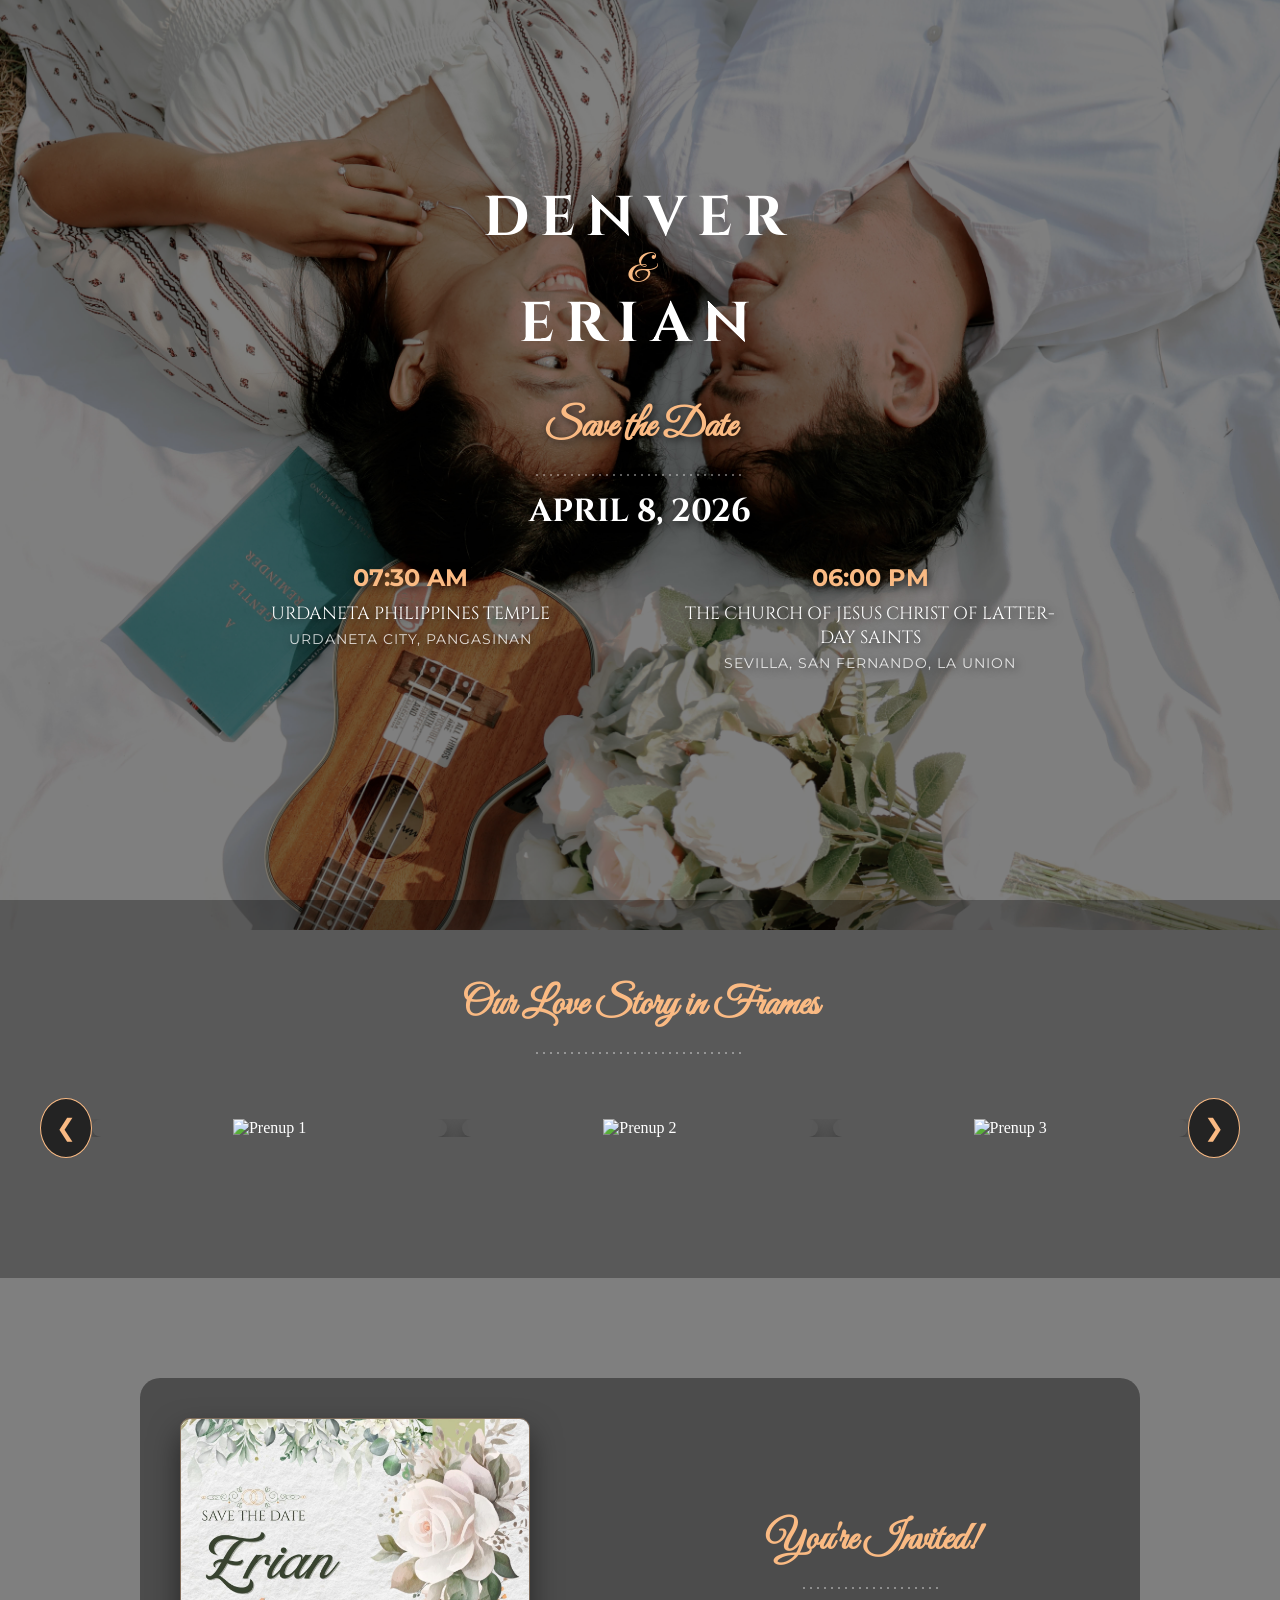
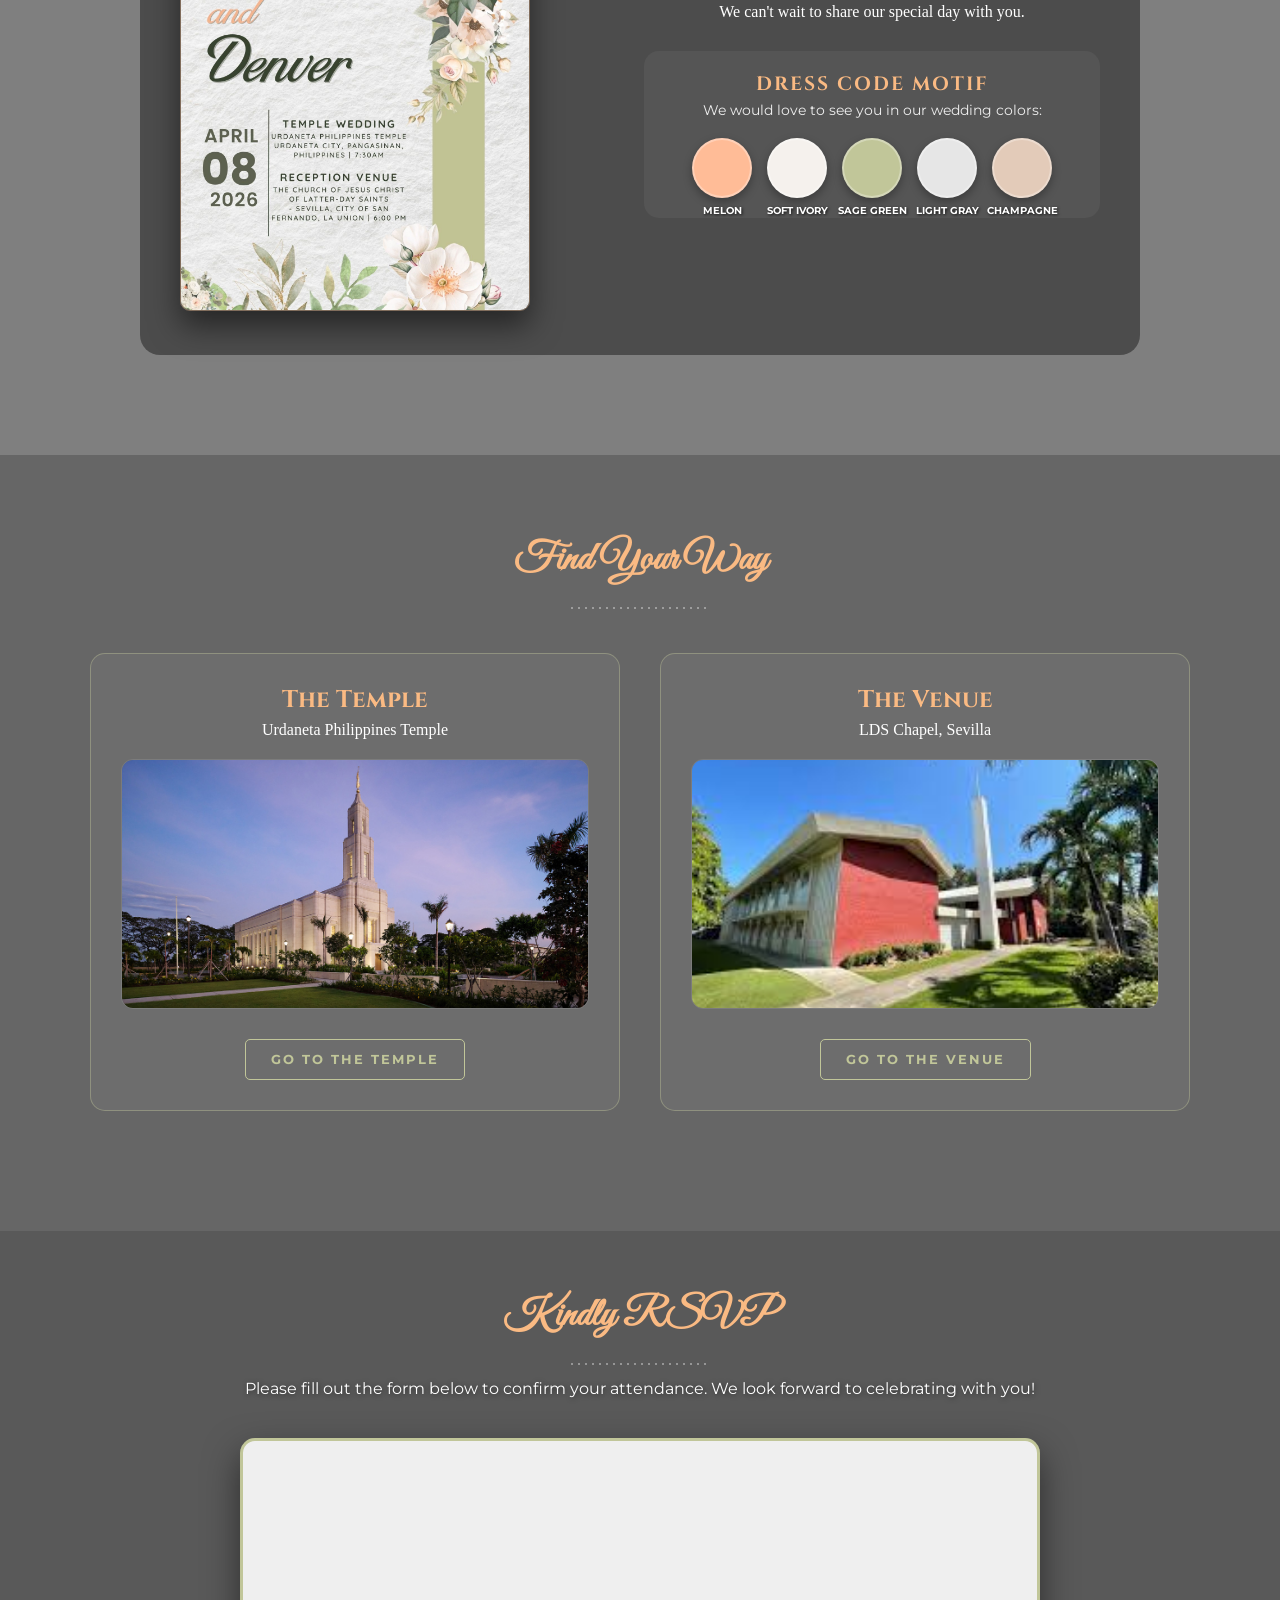
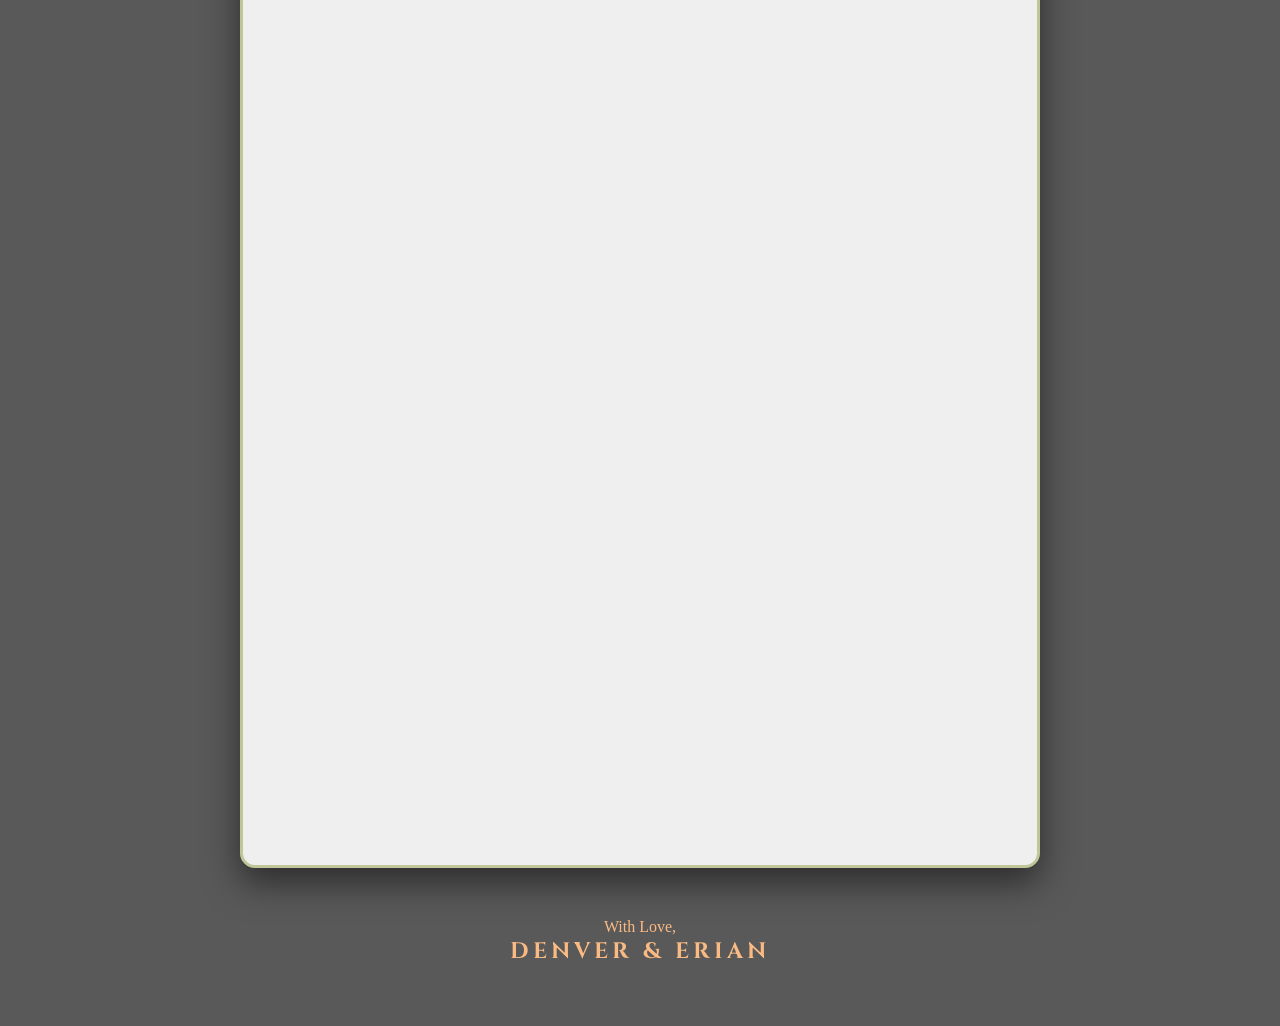
==== invitation.html @ 688a42c8 "first commit" ====
<!DOCTYPE html>
<html lang="en">
<head>
    <meta charset="UTF-8">
    <meta name="viewport" content="width=device-width, initial-scale=1.0">
    <title>Denver & Erian | Invitation</title>
    
    <link rel="stylesheet" href="style.css">
    
    <link href="https://fonts.googleapis.com/css2?family=Cinzel&family=Great+Vibes&family=Montserrat:wght@300;400&display=swap" rel="stylesheet">
</head>

<body class="invitation-body">

    <div class="main-container">
        <header class="names-header">
            <h1 class="names-small">DENVER</h1>
            <div class="ampersand">&</div>
            <h1 class="names-small">ERIAN</h1>
        </header>

        <div class="details-content">
            <h2 class="script-font">Save the Date</h2>
            <div class="divider">..............................</div>
            <h3 class="event-date">APRIL 8, 2026</h3>

            <div class="columns-wrapper">
                <div class="info-column">
                    <div class="time-label">07:30 AM</div>
                    <div class="loc-name">URDANETA PHILIPPINES TEMPLE</div>
                    <div class="loc-sub">URDANETA CITY, PANGASINAN</div>
                </div>

                <div class="info-column">
                    <div class="time-label">06:00 PM</div>
                    <div class="loc-name">THE CHURCH OF JESUS CHRIST OF LATTER-DAY SAINTS</div>
                    <div class="loc-sub">SEVILLA, SAN FERNANDO, LA UNION</div>
                </div>
            </div>
        </div>
    </div> 

    <div class="gallery-section">
        <h2 class="script-font">Our Love Story in Frames</h2>
        <div class="divider">..............................</div>
        
        <div class="gallery-container">
            <button class="nav-btn left" onclick="scrollGallery(-1)">&#10094;</button>
            
            <div class="photo-slider" id="photoSlider">
                <div class="photo-item"><img src="photo1.jpg" alt="Prenup 1"></div>
                <div class="photo-item"><img src="photo2.jpg" alt="Prenup 2"></div>
                <div class="photo-item"><img src="photo3.jpg" alt="Prenup 3"></div>
                <div class="photo-item"><img src="photo4.jpg" alt="Prenup 4"></div>
                <div class="photo-item"><img src="photo5.jpg" alt="Prenup 5"></div>
                <div class="photo-item"><img src="photo6.jpg" alt="Prenup 6"></div>
                <div class="photo-item"><img src="photo7.jpg" alt="Prenup 7"></div>
                <div class="photo-item"><img src="photo8.jpg" alt="Prenup 8"></div>
                <div class="photo-item"><img src="photo9.jpg" alt="Prenup 9"></div>
                <div class="photo-item"><img src="photo10.jpg" alt="Prenup 10"></div>
            </div>

            <button class="nav-btn right" onclick="scrollGallery(1)">&#10095;</button>
        </div>
    </div>

<div class="split-section invite-page">
    <div class="split-column image-side">
        <img src="page1 (1).jpg" alt="Digital Invitation" class="invite-img">
    </div>

    <div class="split-column info-side">
        <h2 class="script-font">You're Invited!</h2>
        <div class="divider">....................</div>
        <p class="invite-text">
            We can't wait to share our special day with you. 
        </p>
        <div class="motif-section">
    <h3 class="motif-title">Dress Code Motif</h3>
    <p class="motif-sub">We would love to see you in our wedding colors:</p>
    
    <div class="color-palette">
        <div class="color-circle" style="background-color: #FFBC97;"><span>Melon</span></div>
        <div class="color-circle" style="background-color: #F5F1ED;"><span>Soft Ivory</span></div>
        <div class="color-circle" style="background-color: #C1C699;"><span>Sage Green</span></div>
        <div class="color-circle" style="background-color: #E6E6E6;"><span>Light Gray</span></div>
        <div class="color-circle" style="background-color: #E3CBB9;"><span>Champagne</span></div>
    </div>
</div>
       
    </div>
</div>

<div class="maps-section">
    <h2 class="script-font">Find Your Way</h2>
    <div class="divider">....................</div>

    <div class="maps-container">
        <div class="location-box">
            <h3 class="location-title">The Temple</h3>
            <p class="location-desc">Urdaneta Philippines Temple</p>
            
            <div class="location-image-wrapper">
                <img src="temple.jpg" alt="Urdaneta Temple" class="location-img">
            </div>
            
            <a href="https://maps.google.com/?cid=14854979515957381335&g_mp=CiVnb29nbGUubWFwcy5wbGFjZXMudjEuUGxhY2VzLkdldFBsYWNl" target="_blank" class="direction-btn">Go to the Temple</a>
        </div>

        <div class="location-box">
            <h3 class="location-title">The Venue</h3>
            <p class="location-desc">LDS Chapel, Sevilla</p>
            
            <div class="location-image-wrapper">
                <img src="chapel.jpg" alt="Sevilla Venue" class="location-img">
            </div>
            
            <a href="https://maps.google.com/?cid=4336495159201515788&g_mp=CiVnb29nbGUubWFwcy5wbGFjZXMudjEuUGxhY2VzLkdldFBsYWNl" target="_blank" class="direction-btn">Go to the Venue</a>
        </div>
    </div>
</div>


<div class="rsvp-section" id="rsvp">
    <h2 class="script-font">Kindly RSVP</h2>
    <div class="divider">....................</div>
    
    <p class="rsvp-text">
        Please fill out the form below to confirm your attendance. We look forward to celebrating with you!
    </p>

    <div class="rsvp-form-container">
        <iframe 
            src="https://docs.google.com/forms/d/e/1FAIpQLSdbHw32A1cc6bsmOsdOayiq0xSkIrlqge90kXnMJVjYVWqmRA/viewform?embedded=true" 
            width="100%" 
            height="1000" 
            frameborder="0" 
            marginheight="0" 
            marginwidth="0">
            Loading…
        </iframe>
    </div>

    <div class="closing-names">
        <p>With Love,</p>
        <h3 class="names-small-footer">DENVER & ERIAN</h3>
    </div>
</div>

    <audio id="bgMusic" loop>
        <source src="Tahanan (c) El Manu [Official Audio].mp3" type="audio/mpeg">
    </audio>

    <script>
        // --- 1. CLEANED MUSIC CODE ---
        const audio = document.getElementById('bgMusic');
        
        if (audio) { 
            audio.volume = 0.25; 
        }

        // Play music on first click anywhere on the screen
        window.addEventListener('click', function() {
            if (audio && audio.paused) { 
                audio.play(); 
            }
        }, { once: true });

        // --- 2. INFINITE LOOP GALLERY SCRIPT ---
        function scrollGallery(direction) {
            const slider = document.getElementById('photoSlider');
            const scrollAmount = slider.clientWidth;
            const maxScroll = slider.scrollWidth - slider.clientWidth;

            // Loop logic: If at end, go to start. If at start, go to end.
            if (direction === 1 && slider.scrollLeft >= maxScroll - 5) {
                slider.scrollTo({ left: 0, behavior: 'smooth' });
            } else if (direction === -1 && slider.scrollLeft <= 5) {
                slider.scrollTo({ left: maxScroll, behavior: 'smooth' });
            } else {
                slider.scrollBy({
                    left: direction * scrollAmount,
                    behavior: 'smooth'
                });
            }
        }
    </script>

</body>
</html>
---- style.css ----
/* 1. Global Reset */
* {
    margin: 0;
    padding: 0;
    box-sizing: border-box;
}

body, html {
    height: 100%;
    margin: 0;
}

/* 2. Hero Section */
.hero {
    position: relative;
    height: 100vh;
    width: 100%;
    /* Note: Using .jpg extension even if hidden in Windows folder view */
    background: linear-gradient(rgba(61, 68, 87, 0.5), rgba(61, 68, 87, 0.5)), 
                url('Banner_Photo.jpg') no-repeat center center/cover;
    display: flex;
    flex-direction: column;
    justify-content: center;
    align-items: center;
    text-align: center;
    color: white;
}

/* 3. Typography (Motif Colors) */
.names {
    font-family: 'Cinzel', serif;
    font-size: clamp(2.5rem, 10vw, 5rem);
    letter-spacing: 0.2em;
    font-weight: 300;
    text-transform: uppercase;
}

.script-and {
    font-family: 'Great Vibes', cursive;
    color: #FABA83; /* Champagne Gold from your motif */
    font-size: clamp(2rem, 6vw, 3.5rem);
    margin: -10px 0;
}

/* 4. Responsive Button */
.open-btn {
    display: inline-flex;
    align-items: center;
    gap: 10px;
    margin-top: 40px;
    padding: 12px 30px;
    background-color: #AAB4BE; /* Dusty Blue from your motif */
    color: white;
    text-decoration: none;
    border: 1px solid #D5DBE5; /* Soft Grey border */
    border-radius: 50px;
    font-family: 'Montserrat', sans-serif;
    font-size: 0.85rem;
    letter-spacing: 1px;
    backdrop-filter: blur(5px);
    transition: all 0.4s ease;
}

.open-btn:hover {
    background-color: #3D4457; /* Deep Slate from your motif */
    transform: translateY(-3px);
    box-shadow: 0 10px 20px rgba(0,0,0,0.3);
}

/* 5. Mobile Responsiveness */
@media (max-width: 768px) {
    .names {
        letter-spacing: 0.1em;
    }
    .hero {
        background-position: center center;
    }
}


/* Center alignment for the main container */
.main-container {
    width: 100%;
    height: 100%;
    display: flex;
    flex-direction: column;
    justify-content: space-around; /* Distributes header, card, and nav evenly */
    align-items: center; /* Centers everything horizontally */
    text-align: center;
    padding: 20px 0;
}

/* Specific centering for Denver & Erian */
.names-header {
    display: flex;
    flex-direction: column;
    align-items: center;
    justify-content: center;
    width: 100%;
}

.names-small {
    font-family: 'Cinzel', serif;
    font-size: clamp(2rem, 8vw, 3rem);
    letter-spacing: 0.2em;
    color: white;
    margin: 0;
}

.ampersand {
    font-family: 'Great Vibes', cursive;
    font-size: 2rem;
    color: #FABA83; /* Champagne Gold from your motif */
    margin: -10px 0; /* Pulls names closer to the & */
}

/* Glass Card Centering */
.details-card {
    background: rgba(255, 255, 255, 0.15);
    backdrop-filter: blur(10px);
    -webkit-backdrop-filter: blur(10px);
    width: 85%;
    max-width: 450px;
    padding: 40px 20px;
    border-radius: 20px;
    border: 1px solid rgba(255, 255, 255, 0.2);
    display: flex;
    flex-direction: column;
    align-items: center;
}


/* 1. Base Setup - FIXED TO ALLOW SCROLLING */
.invitation-body {
    margin: 0;
    padding: 0;
    min-height: 100vh; /* Changed from height to min-height */
    background: linear-gradient(rgba(0, 0, 0, 0.5), rgba(0, 0, 0, 0.5)), 
                url('banner_invitation.jpg') no-repeat center center/cover fixed;
    display: flex;
    flex-direction: column; /* Stack sections vertically */
    align-items: center;
    color: white;
    overflow-y: auto; /* Enable vertical scrolling */
    overflow-x: hidden;
}

/* 2. Main Container - Adjusted for visibility */
.main-container {
    width: 100%;
    min-height: 100vh; /* Ensures first view is full screen */
    display: flex;
    flex-direction: column;
    justify-content: center; /* Centers the content vertically */
    align-items: center;
    text-align: center;
    padding: 60px 20px; /* Added padding so header isn't cut off */
    flex-shrink: 0;
}

/* 3. Header Typography */
.names-header {
    margin-bottom: 40px;
}

.names-small {
    font-family: 'Cinzel', serif;
    font-size: clamp(2rem, 8vw, 3.5rem);
    letter-spacing: 0.2em;
    margin: 0;
}

.ampersand {
    font-family: 'Great Vibes', cursive;
    color: #FABA83; /* Champagne Gold Motif */
    font-size: 2.5rem;
    margin: -10px 0;
}

/* 4. Details Content */
.details-content {
    width: 100%;
    max-width: 900px;
    margin-bottom: 50px;
    text-shadow: 2px 2px 8px rgba(0, 0, 0, 0.7); 
}

.script-font {
    font-family: 'Great Vibes', cursive;
    font-size: 2.5rem;
    margin: 0;
    color: #FABA83;
}

.divider {
    letter-spacing: 3px;
    color: rgba(255, 255, 255, 0.5);
    margin: 10px 0;
}

.event-date {
    font-family: 'Cinzel', serif;
    font-size: 2rem;
    margin-bottom: 30px;
}

/* 5. Two-Column Layout for Locations */
.columns-wrapper {
    display: flex;
    justify-content: center;
    gap: 60px;
    width: 100%;
}

.info-column {
    flex: 1;
    max-width: 400px;
}

.time-label {
    font-family: 'Montserrat', sans-serif;
    color: #FABA83;
    font-size: 1.5rem;
    font-weight: bold;
    margin-bottom: 10px;
}

.loc-name {
    font-family: 'Cinzel', serif;
    font-size: 1.1rem;
    margin-bottom: 5px;
}

.loc-sub {
    font-family: 'Montserrat', sans-serif;
    font-size: 0.85rem;
    opacity: 0.8;
    letter-spacing: 1px;
}

/* 6. Gallery Section - "Our Love Story in Frames" */
.gallery-section {
    width: 100%;
    padding: 80px 20px;
    text-align: center;
    background: rgba(0, 0, 0, 0.3); /* Slight darkening for the gallery area */
}

.gallery-container {
    position: relative;
    display: flex;
    align-items: center;
    max-width: 1200px;
    margin: 40px auto;
}

.photo-slider {
    display: flex;
    overflow-x: auto;
    scroll-snap-type: x mandatory;
    scroll-behavior: smooth;
    gap: 15px;
    width: 100%;
    scrollbar-width: none;
}

.photo-slider::-webkit-scrollbar {
    display: none;
}

.photo-item {
    flex: 0 0 calc(33.33% - 10px); 
    scroll-snap-align: start;
    border-radius: 12px;
    overflow: hidden;
    box-shadow: 0 10px 20px rgba(0,0,0,0.5);
}

.photo-item img {
    width: 100%;
    height: 400px;
    object-fit: cover;
    transition: transform 0.5s ease;
}

.photo-item:hover img {
    transform: scale(1.05);
}

/* 7. Navigation Buttons */
.nav-btn {
    background: rgba(0, 0, 0, 0.6);
    color: #FABA83;
    border: 1px solid #FABA83;
    font-size: 1.5rem;
    padding: 15px;
    cursor: pointer;
    border-radius: 50%;
    z-index: 10;
    transition: 0.3s;
}

.nav-btn:hover {
    background: #FABA83;
    color: black;
}

/* 8. Responsiveness */
@media (max-width: 1024px) {
    .photo-item {
        flex: 0 0 calc(50% - 10px);
    }
}

@media (max-width: 768px) {
    .columns-wrapper {
        flex-direction: column;
        gap: 40px;
    }
    
    .photo-item {
        flex: 0 0 100%;
    }

    .main-container {
        padding-top: 80px;
    }
}

/* Split Section with extra space from the gallery */
.split-section.invite-page {
    display: flex;
    flex-direction: row;
    width: 90%; /* Makes the section slightly narrower than the screen */
    max-width: 1000px; /* Limits the size on large PC screens */
    margin: 100px auto; /* 100px creates the space between this and the gallery */
    align-items: center;
    justify-content: center;
    padding: 40px;
    gap: 50px;
    background: rgba(0, 0, 0, 0.4); /* Contrast background */
    border-radius: 20px;
    box-sizing: border-box;
}

/* Making the image side smaller */
.image-side {
    flex: 0 0 45%; /* Limits the image width to 45% of the container */
}

.invite-img {
    width: 100%;
    max-width: 350px; /* Limits how large the invitation card can get */
    height: auto;
    border-radius: 10px;
    box-shadow: 0 15px 30px rgba(0,0,0,0.5);
    border: 1px solid rgba(250, 186, 131, 0.3); /* Motif Gold border */
}

/* Text Side adjustments */
.info-side {
    flex: 1;
    text-align: center;
}

/* Mobile Responsiveness */
@media (max-width: 900px) {
    .split-section.invite-page {
        flex-direction: column;
        width: 95%;
        margin: 60px auto; /* Slightly smaller gap on mobile */
        padding: 30px 20px;
    }

    .image-side {
        width: 100%;
        display: flex;
        justify-content: center;
    }

    .invite-img {
        max-width: 280px; /* Even smaller for phones */
    }
}

/* Motif Section Styling */
.motif-section {
    margin-top: 30px;
    padding: 20px;
    background: rgba(255, 255, 255, 0.05);
    border-radius: 15px;
}

.motif-title {
    font-family: 'Cinzel', serif;
    font-size: 1.2rem;
    color: #FABA83; /* Motif Gold */
    margin-bottom: 5px;
    text-transform: uppercase;
    letter-spacing: 2px;
}

.motif-sub {
    font-family: 'Montserrat', sans-serif;
    font-size: 0.85rem;
    opacity: 0.9;
    margin-bottom: 20px;
}

/* Color Circles Container */
.color-palette {
    display: flex;
    justify-content: center;
    flex-wrap: wrap;
    gap: 15px;
}

.color-circle {
    width: 60px;
    height: 60px;
    border-radius: 50%;
    border: 2px solid rgba(255, 255, 255, 0.3);
    display: flex;
    flex-direction: column;
    align-items: center;
    justify-content: flex-end;
    position: relative;
    box-shadow: 0 4px 10px rgba(0,0,0,0.3);
}

.color-circle span {
    font-family: 'Montserrat', sans-serif;
    font-size: 0.6rem;
    font-weight: bold;
    color: white;
    text-shadow: 1px 1px 3px rgba(0,0,0,0.8);
    position: absolute;
    bottom: -20px;
    text-transform: uppercase;
    width: 80px;
    text-align: center;
}

/* Mobile Adjustment */
@media (max-width: 600px) {
    .color-palette {
        gap: 25px 10px; /* More vertical gap for labels */
    }
    .color-circle {
        width: 50px;
        height: 50px;
    }
}

/* Container for the Maps Section */
.maps-section {
    width: 100%;
    padding: 80px 20px;
    text-align: center;
    background: rgba(0, 0, 0, 0.2);
    box-sizing: border-box;
}

/* Two-column layout for PC */
.maps-container {
    display: flex;
    flex-direction: row;
    justify-content: center;
    gap: 40px;
    max-width: 1100px;
    margin: 40px auto;
}

.location-box {
    flex: 1;
    background: rgba(255, 255, 255, 0.05);
    padding: 30px;
    border-radius: 15px;
    border: 1px solid rgba(193, 198, 153, 0.4); /* Sage Green border */
    display: flex;
    flex-direction: column;
    align-items: center;
}

.location-title {
    font-family: 'Cinzel', serif;
    color: #FABA83; /* Champagne Gold */
    margin-bottom: 5px;
    font-size: 1.5rem;
}

.location-image-wrapper {
    width: 100%;
    height: 250px;
    border-radius: 12px;
    overflow: hidden;
    margin: 20px 0;
    border: 1px solid rgba(255, 255, 255, 0.1);
}

.location-img {
    width: 100%;
    height: 100%;
    object-fit: cover;
}

/* Button with Sage Green theme */
.direction-btn {
    margin-top: 10px;
    padding: 12px 25px;
    background-color: transparent;
    color: #C1C699; /* Sage Green */
    border: 1px solid #C1C699;
    text-decoration: none;
    font-family: 'Montserrat', sans-serif;
    font-size: 0.8rem;
    font-weight: bold;
    text-transform: uppercase;
    letter-spacing: 2px;
    border-radius: 5px;
    transition: all 0.3s ease;
}

.direction-btn:hover {
    background-color: #C1C699;
    color: #1a1a1a;
    box-shadow: 0 5px 15px rgba(193, 198, 153, 0.3);
}

/* Mobile responsive stacking */
@media (max-width: 850px) {
    .maps-container {
        flex-direction: column;
        gap: 30px;
    }
    .location-box {
        width: 100%;
    }
}

/* RSVP Section Container */
.rsvp-section {
    width: 100%;
    padding: 60px 20px;
    text-align: center;
    background: rgba(0, 0, 0, 0.3); /* Subtle dark overlay for the background image */
    box-sizing: border-box;
}

/* The Form Wrapper */
.rsvp-form-container {
    max-width: 800px;
    margin: 40px auto;
    background: rgba(255, 255, 255, 0.9); /* Light background so form text is readable */
    padding: 10px;
    border-radius: 15px;
    border: 3px solid #C1C699; /* Sage Green border from motif */
    box-shadow: 0 15px 35px rgba(0, 0, 0, 0.5);
    overflow: hidden;
}

.rsvp-text {
    font-family: 'Montserrat', sans-serif;
    color: white;
    margin-bottom: 20px;
    text-shadow: 1px 1px 5px rgba(0,0,0,0.5);
}

.closing-names {
    margin-top: 50px;
    color: #FABA83; /* Champagne Gold */
}

.names-small-footer {
    font-family: 'Cinzel', serif;
    letter-spacing: 4px;
    font-size: 1.4rem;
}

/* Mobile Responsiveness */
@media (max-width: 600px) {
    .rsvp-form-container {
        width: 100%;
        padding: 5px;
    }
    
    .rsvp-section {
        padding: 40px 10px;
    }
}
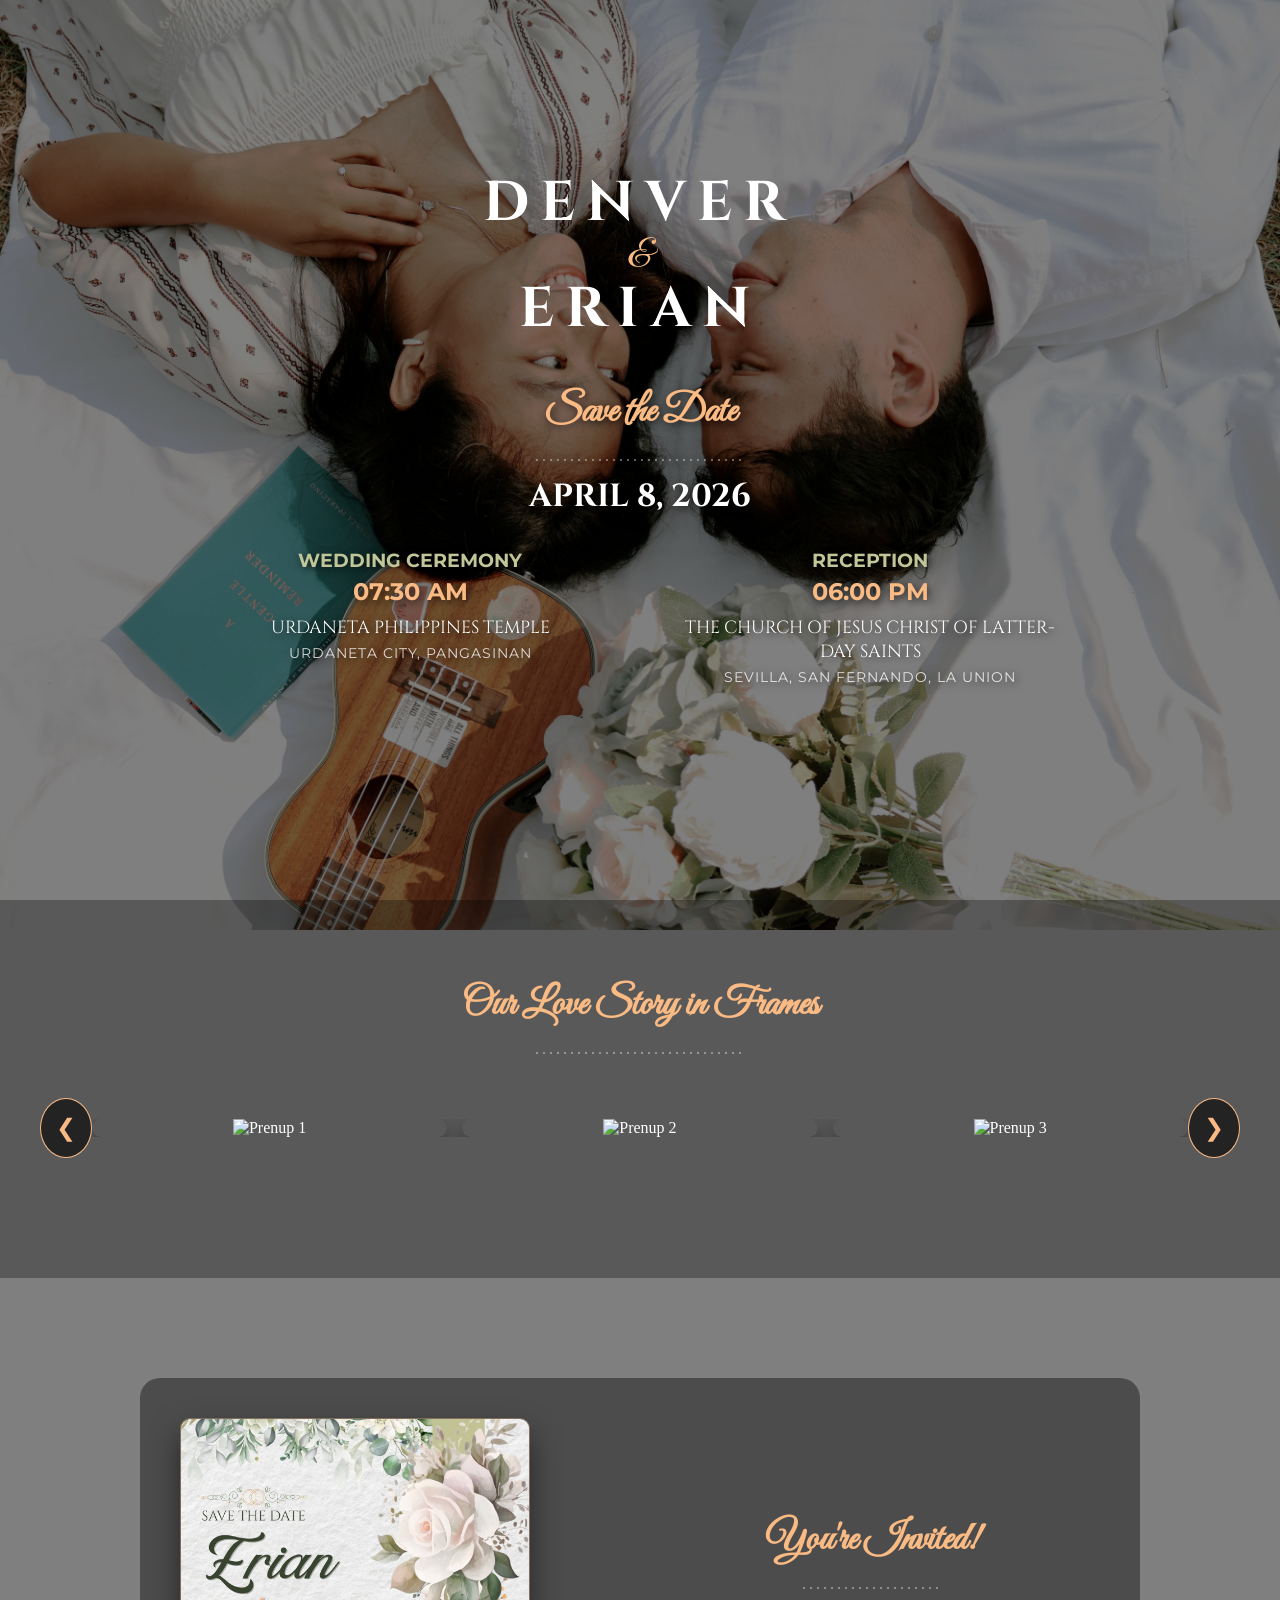
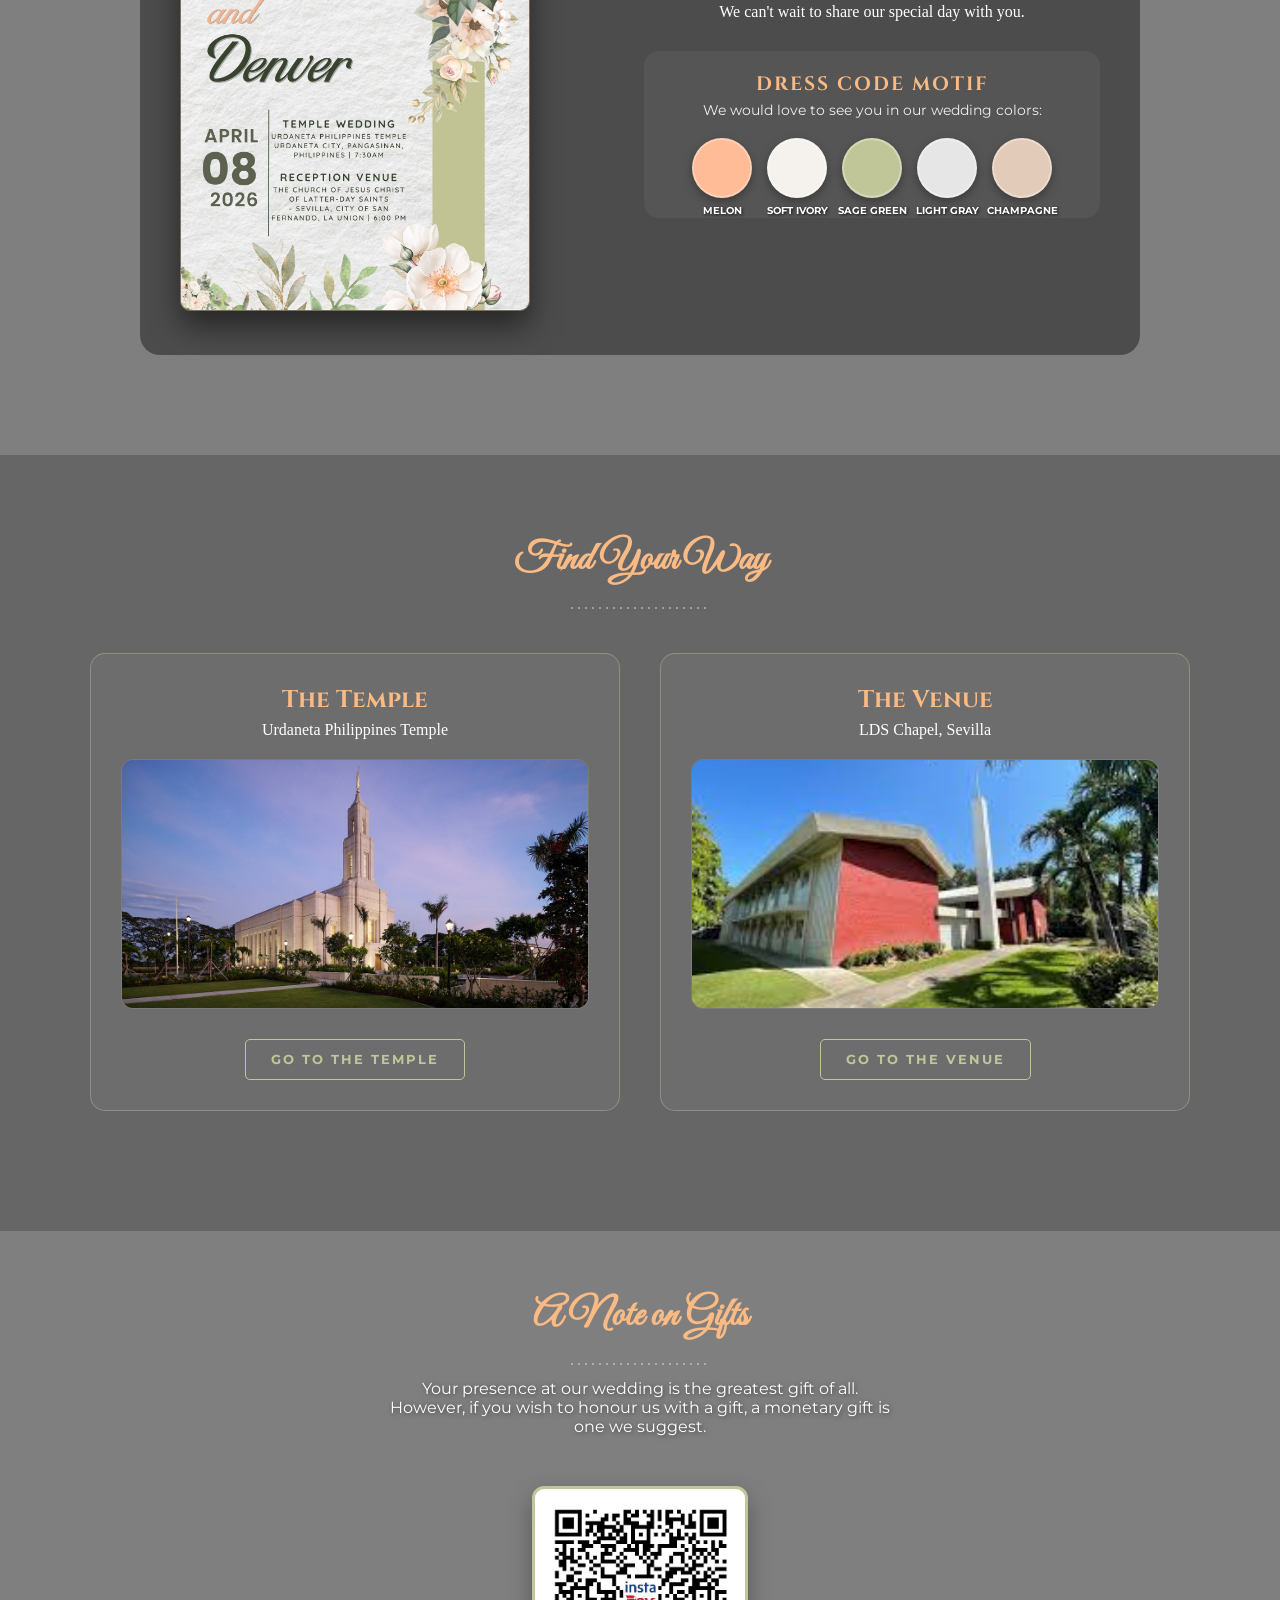
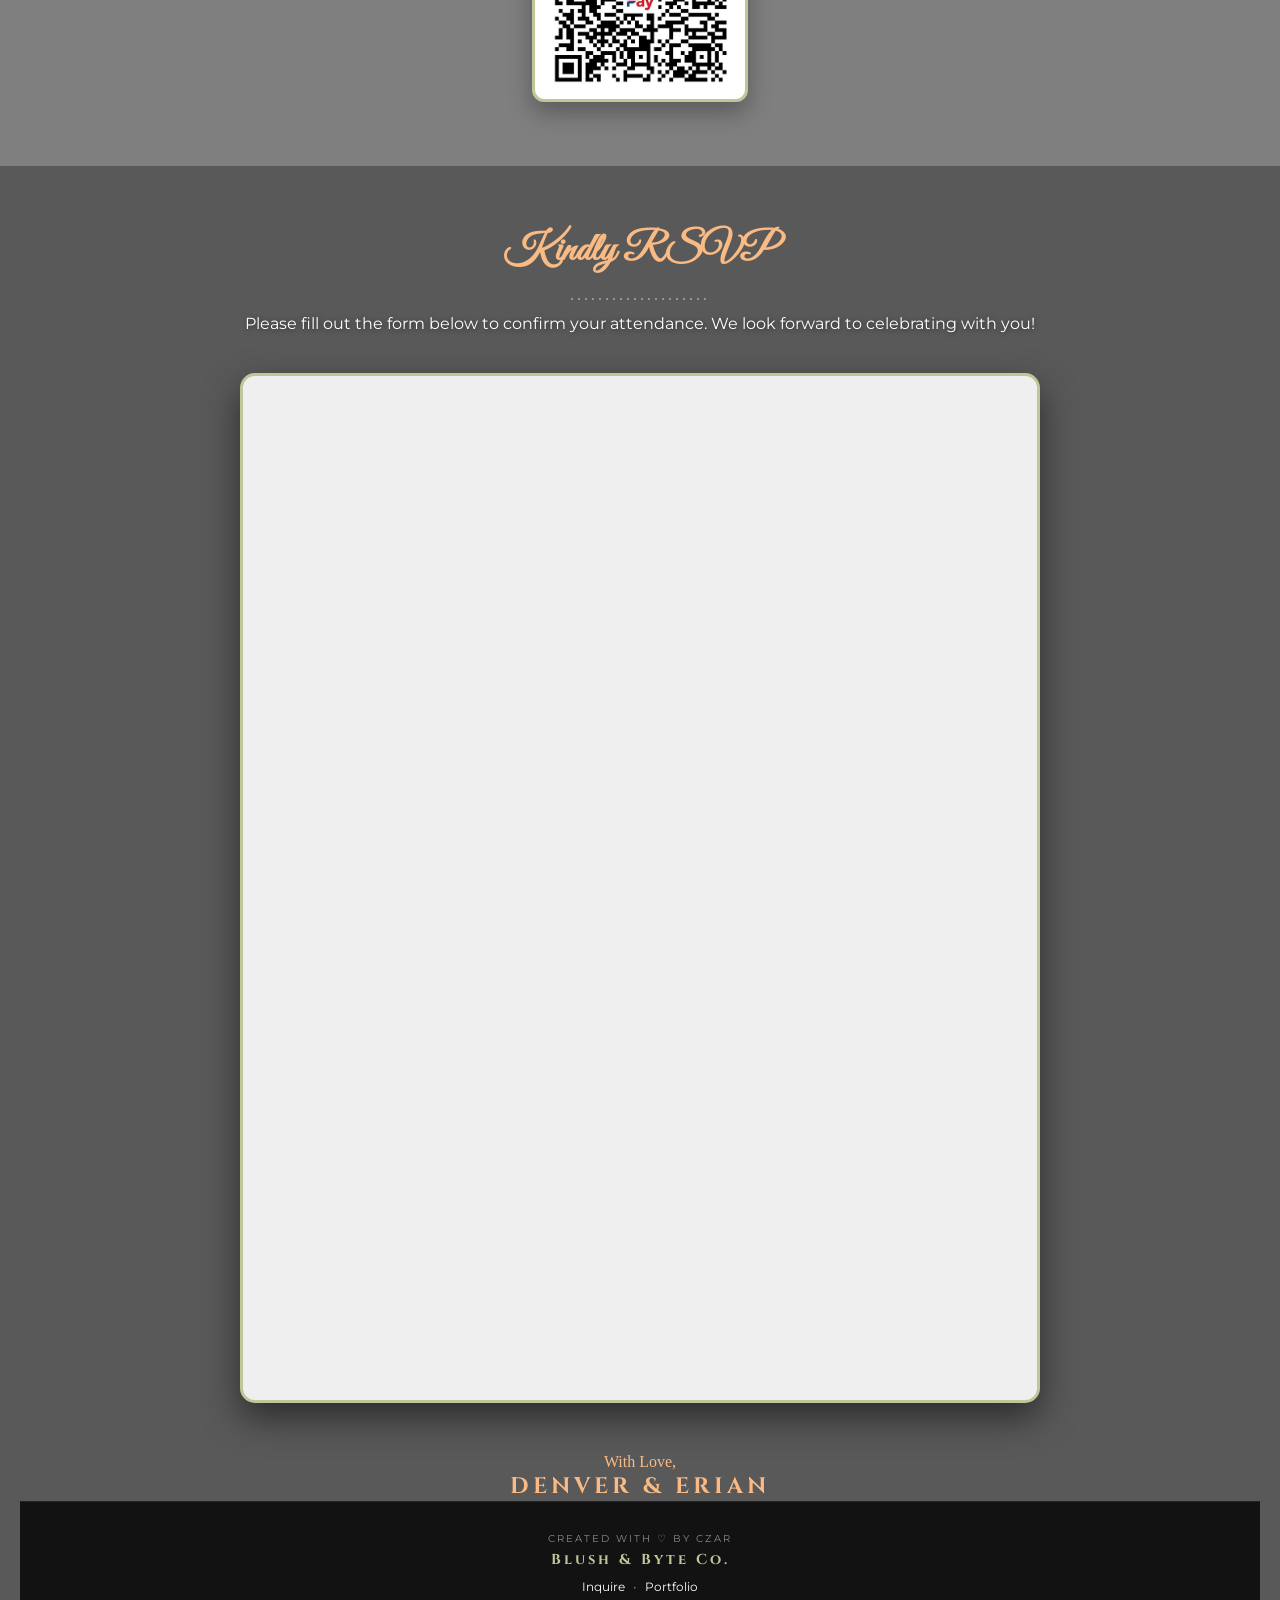
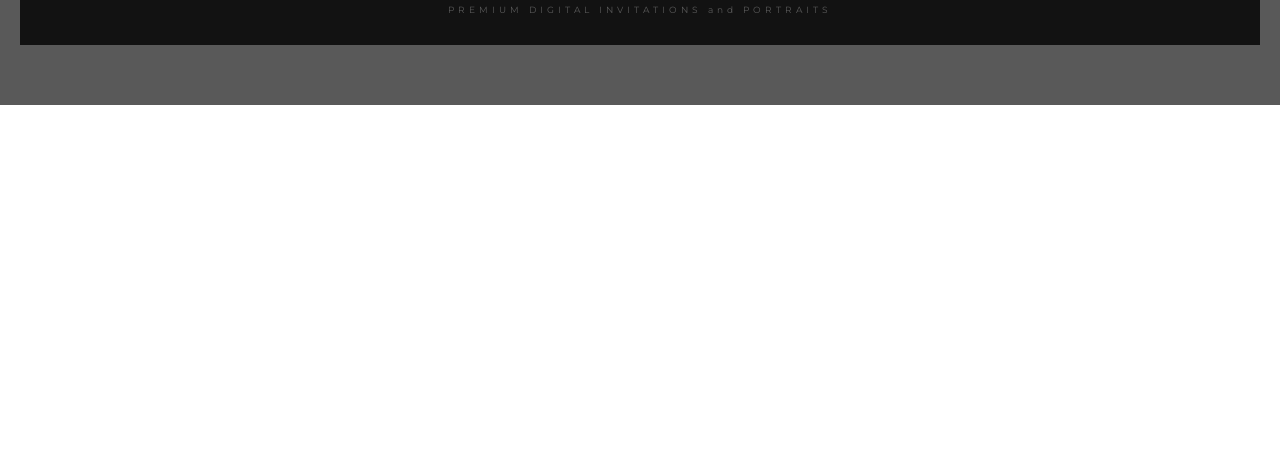
==== commit db921ce7: "Added QR and Adjusted banner photo" ====
--- a/invitation.html
+++ b/invitation.html
@@ -26,12 +26,14 @@
 
             <div class="columns-wrapper">
                 <div class="info-column">
+                    <div class="activity">Wedding Ceremony</div>
                     <div class="time-label">07:30 AM</div>
                     <div class="loc-name">URDANETA PHILIPPINES TEMPLE</div>
                     <div class="loc-sub">URDANETA CITY, PANGASINAN</div>
                 </div>
 
                 <div class="info-column">
+                    <div class="activity">Reception</div>
                     <div class="time-label">06:00 PM</div>
                     <div class="loc-name">THE CHURCH OF JESUS CHRIST OF LATTER-DAY SAINTS</div>
                     <div class="loc-sub">SEVILLA, SAN FERNANDO, LA UNION</div>
@@ -48,16 +50,16 @@
             <button class="nav-btn left" onclick="scrollGallery(-1)">&#10094;</button>
             
             <div class="photo-slider" id="photoSlider">
-                <div class="photo-item"><img src="photo1.jpg" alt="Prenup 1"></div>
-                <div class="photo-item"><img src="photo2.jpg" alt="Prenup 2"></div>
-                <div class="photo-item"><img src="photo3.jpg" alt="Prenup 3"></div>
-                <div class="photo-item"><img src="photo4.jpg" alt="Prenup 4"></div>
-                <div class="photo-item"><img src="photo5.jpg" alt="Prenup 5"></div>
-                <div class="photo-item"><img src="photo6.jpg" alt="Prenup 6"></div>
-                <div class="photo-item"><img src="photo7.jpg" alt="Prenup 7"></div>
-                <div class="photo-item"><img src="photo8.jpg" alt="Prenup 8"></div>
-                <div class="photo-item"><img src="photo9.jpg" alt="Prenup 9"></div>
-                <div class="photo-item"><img src="photo10.jpg" alt="Prenup 10"></div>
+                <div class="photo-item"><img src="photo1.jpg" alt="Prenup 1" loading="lazy"></div>
+                <div class="photo-item"><img src="photo2.jpg" alt="Prenup 2" loading="lazy"></div>
+                <div class="photo-item"><img src="photo3.jpg" alt="Prenup 3" loading="lazy"></div>
+                <div class="photo-item"><img src="photo4.jpg" alt="Prenup 4" loading="lazy"></div>
+                <div class="photo-item"><img src="photo5.jpg" alt="Prenup 5" loading="lazy"></div>
+                <div class="photo-item"><img src="photo6.jpg" alt="Prenup 6" loading="lazy"></div>
+                <div class="photo-item"><img src="photo7.jpg" alt="Prenup 7" loading="lazy"></div>
+                <div class="photo-item"><img src="photo8.jpg" alt="Prenup 8" loading="lazy"></div>
+                <div class="photo-item"><img src="photo9.jpg" alt="Prenup 9" loading="lazy"></div>
+                <div class="photo-item"><img src="photo10.jpg" alt="Prenup 10" loading="lazy"></div>
             </div>
 
             <button class="nav-btn right" onclick="scrollGallery(1)">&#10095;</button>
@@ -116,6 +118,21 @@
             </div>
             
             <a href="https://maps.google.com/?cid=4336495159201515788&g_mp=CiVnb29nbGUubWFwcy5wbGFjZXMudjEuUGxhY2VzLkdldFBsYWNl" target="_blank" class="direction-btn">Go to the Venue</a>
+        </div>
+    </div>
+</div>
+
+<div class="gifts-section">
+    <div class="gifts-container">
+        <h2 class="script-font">A Note on Gifts</h2>
+        <div class="divider">....................</div>
+        <p class="gifts-text">
+            Your presence at our wedding is the greatest gift of all. However, if you wish to honour us with a gift, a monetary gift is one we suggest.
+
+        </p>
+        
+        <div class="qr-wrapper">
+            <img src="qr_gift.jpg" alt="Gift QR Code" class="qr-image" loading="lazy">
         </div>
     </div>
 </div>
@@ -145,6 +162,21 @@
         <p>With Love,</p>
         <h3 class="names-small-footer">DENVER & ERIAN</h3>
     </div>
+
+
+<div class="creator-footer">
+    <div class="creator-container">
+        <p class="made-with">Created with ♡ by Czar</p>
+        <h4 class="creator-name">Blush & Byte Co.</h4>
+        <div class="creator-links">
+            <a href="mailto:avila.czarina10@gmail.com">Inquire</a> • 
+            <a href="https://yourportfolio.com" target="_blank">Portfolio</a>
+        </div>
+        <p class="service-label">PREMIUM DIGITAL INVITATIONS and PORTRAITS</p>
+    </div>
+</div>
+
+
 </div>
 
     <audio id="bgMusic" loop>
--- a/style.css
+++ b/style.css
@@ -190,6 +190,15 @@
     font-size: 2.5rem;
     margin: 0;
     color: #FABA83;
+}
+
+.activity {
+    font-family: 'Montserrat', sans-serif;
+    color: #C1C699; /* Sage Green from your motif */
+    font-size: 1.2rem;
+    font-weight: bold;
+    text-transform: uppercase;
+    margin-bottom: 5px;
 }
 
 .divider {
@@ -587,4 +596,108 @@
     .rsvp-section {
         padding: 40px 10px;
     }
+}
+
+/* Center the entire section */
+.gifts-section {
+    
+    width: 100%;
+    padding: 60px 20px;
+    display: flex;
+    justify-content: center; /* Centers horizontally */
+    align-items: center; /* Centers vertically if needed */
+    text-align: center;
+}
+
+.gifts-container {
+    width: 100%;
+    max-width: 500px; /* Limits width to keep text readable */
+    margin: 0 auto;
+}
+
+/* Tightening the QR Border Area */
+.qr-wrapper {
+    background: white;
+    padding: 15px; /* Reduced from 30px for a sleeker look */
+    border-radius: 12px;
+    display: inline-block;
+    border: 3px solid #C1C699; /* Sage Green motif */
+    box-shadow: 0 10px 25px rgba(0,0,0,0.3);
+    
+    /* Hardware acceleration for mobile */
+    will-change: transform;
+    transform: translateZ(0);
+}
+
+.qr-image {
+    width: 180px; /* Slightly smaller for better proportions */
+    height: 180px;
+    display: block;
+    margin: 0 auto;
+    object-fit: contain;
+}
+
+.bank-name, .account-details {
+    color: #3D4457; /* Dark text for contrast on white background */
+    margin: 8px 0;
+}
+
+
+.gifts-text {
+    font-family: 'Montserrat', sans-serif;
+    color: white;
+    margin-bottom: 20px;
+    text-shadow: 1px 1px 5px rgba(0,0,0,0.5);
+    margin-bottom: 50px;
+}
+
+/* --- Creator Footer Styling --- */
+.creator-footer {
+    background-color: #121212; /* Slightly darker than main footer for depth */
+    padding: 30px 20px;
+    text-align: center;
+    border-top: 1px solid rgba(193, 198, 153, 0.1); /* Subtle Sage Green line */
+}
+
+.made-with {
+    font-family: 'Montserrat', sans-serif;
+    font-size: 0.65rem;
+    color: rgba(255, 255, 255, 0.5);
+    letter-spacing: 2px;
+    text-transform: uppercase;
+    margin-bottom: 5px;
+}
+
+.creator-name {
+    font-family: 'Cinzel', serif;
+    color: #C1C699; /* Sage Green Branding */
+    font-size: 0.9rem;
+    letter-spacing: 3px;
+    margin-bottom: 10px;
+}
+
+.creator-links {
+    font-family: 'Montserrat', sans-serif;
+    font-size: 0.75rem;
+    color: rgba(255, 255, 255, 0.4);
+    margin-bottom: 10px;
+}
+
+.creator-links a {
+    color: white;
+    text-decoration: none;
+    transition: 0.3s;
+    padding: 0 5px;
+}
+
+.creator-links a:hover {
+    color: #FABA83; /* Champagne Gold hover */
+}
+
+.service-label {
+    font-family: 'Montserrat', sans-serif;
+    font-size: 0.55rem;
+    color: rgba(255, 255, 255, 0.3);
+    letter-spacing: 4px;
+    margin-top: 10px;
 }
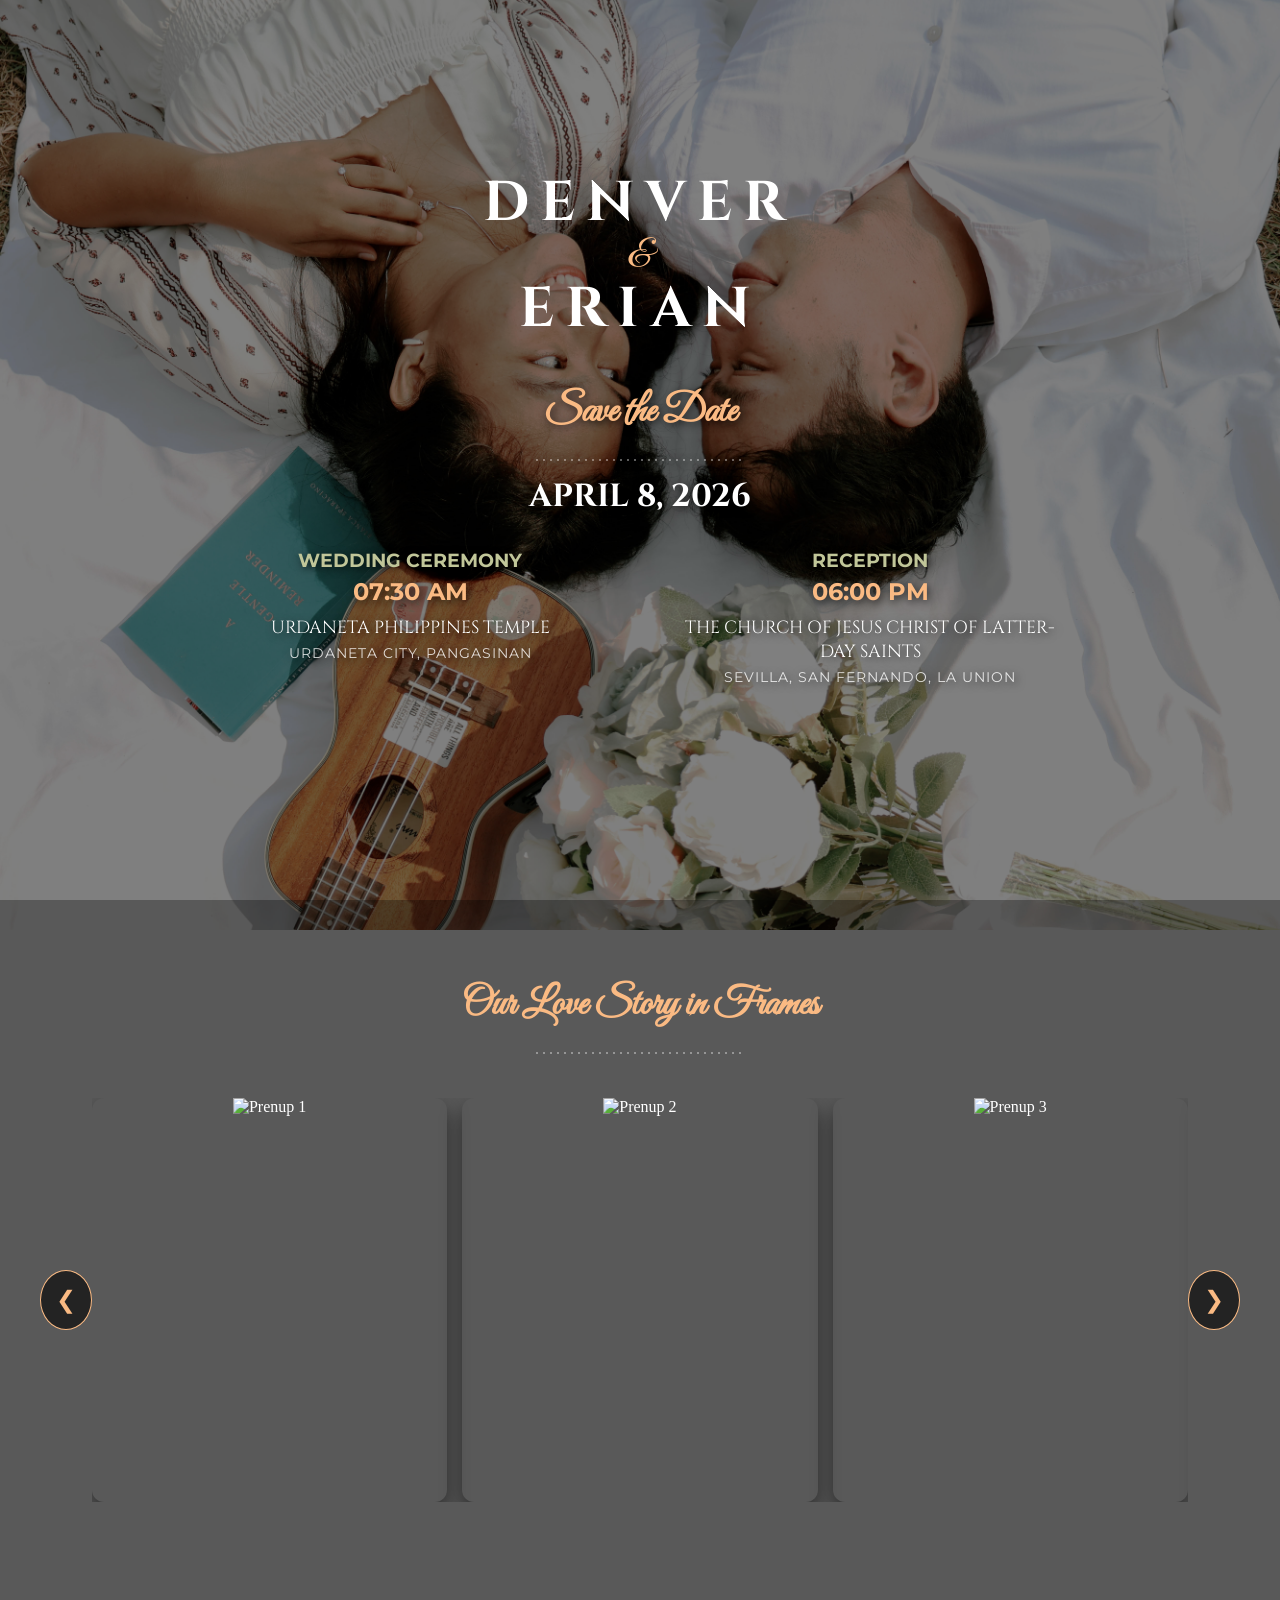
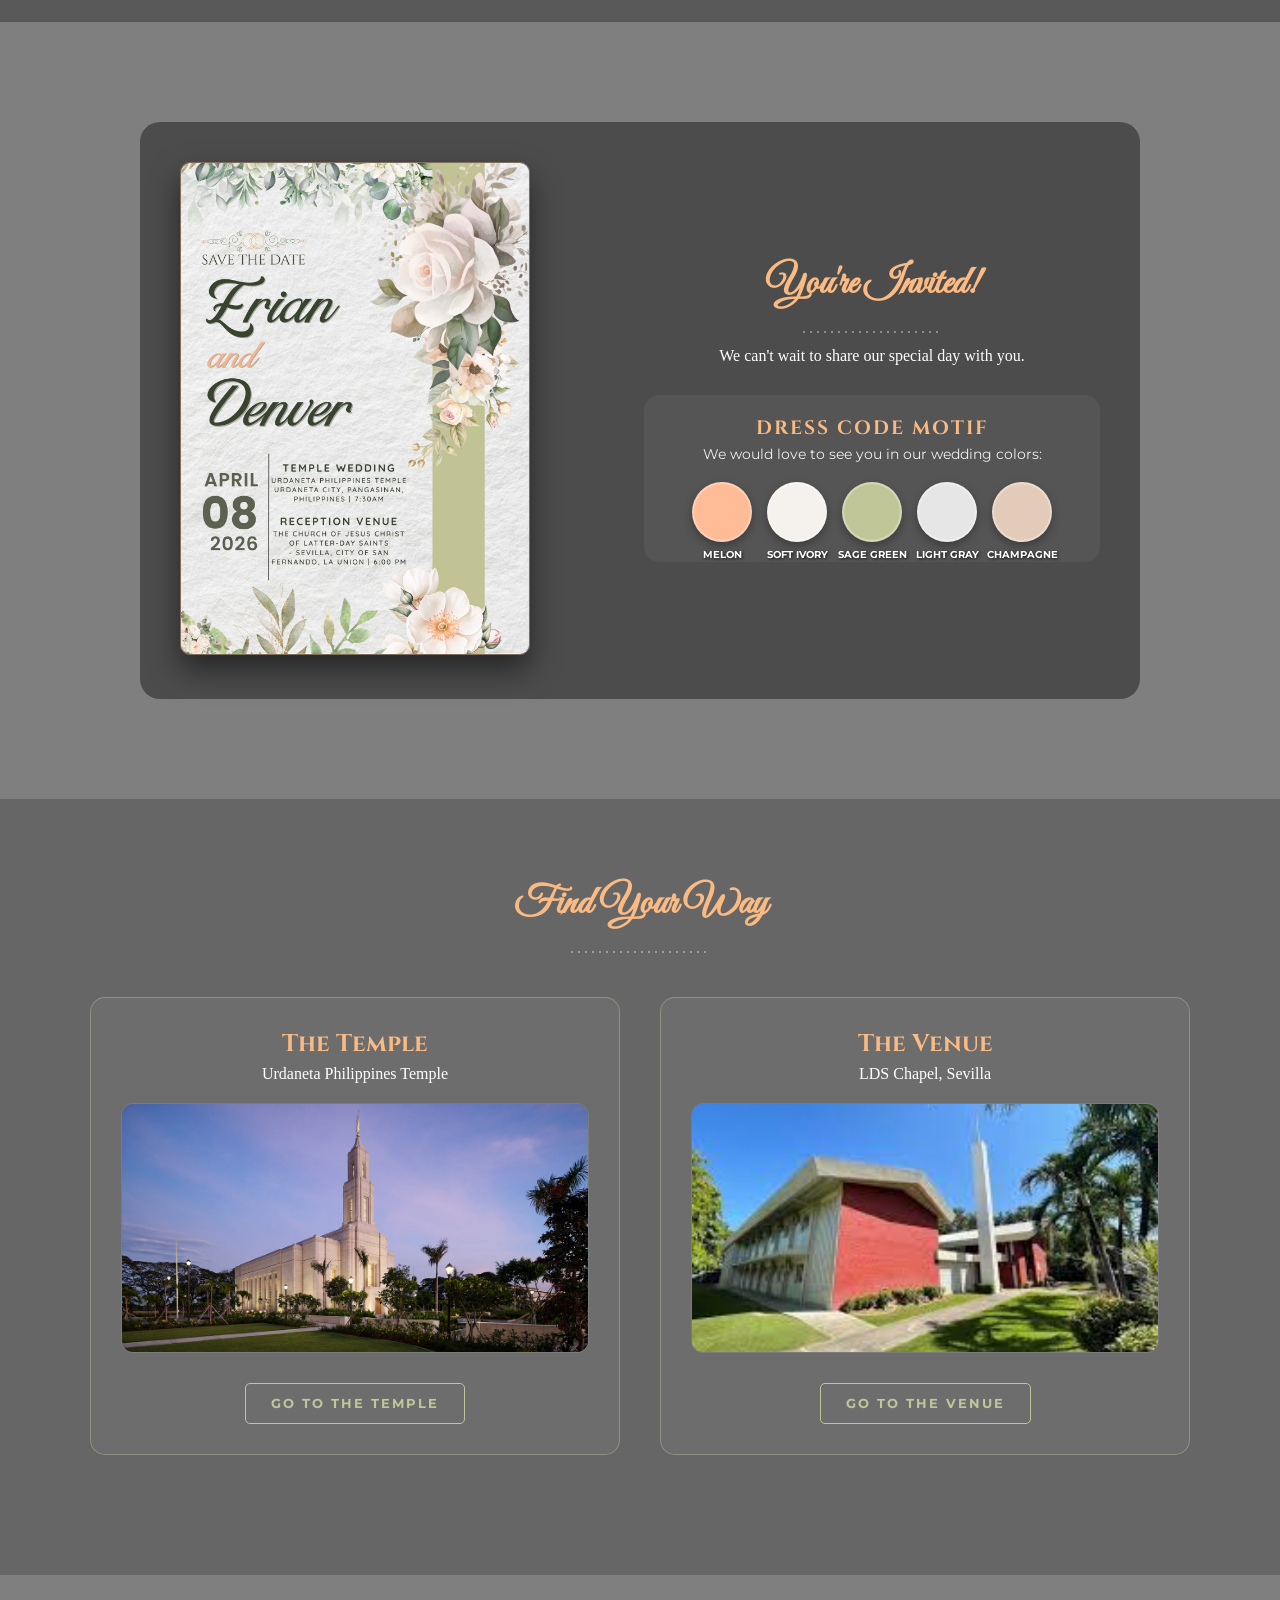
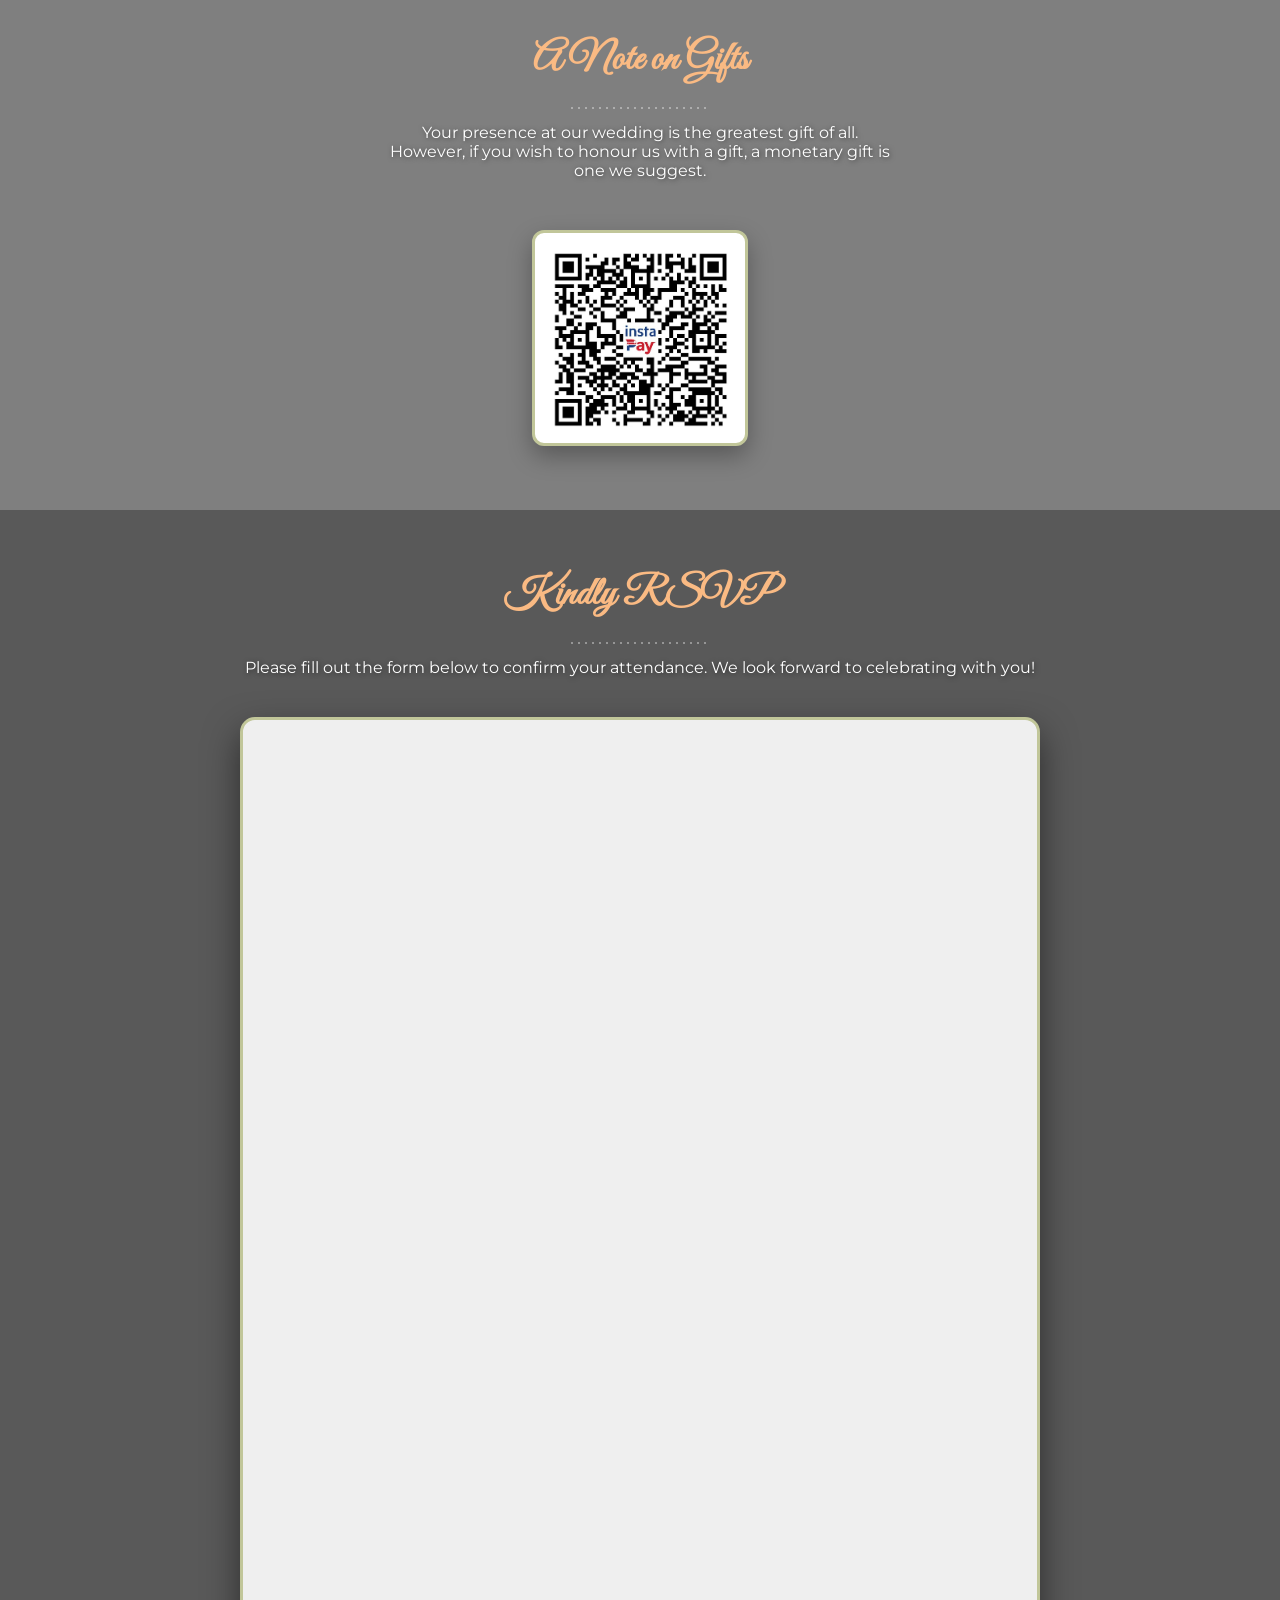
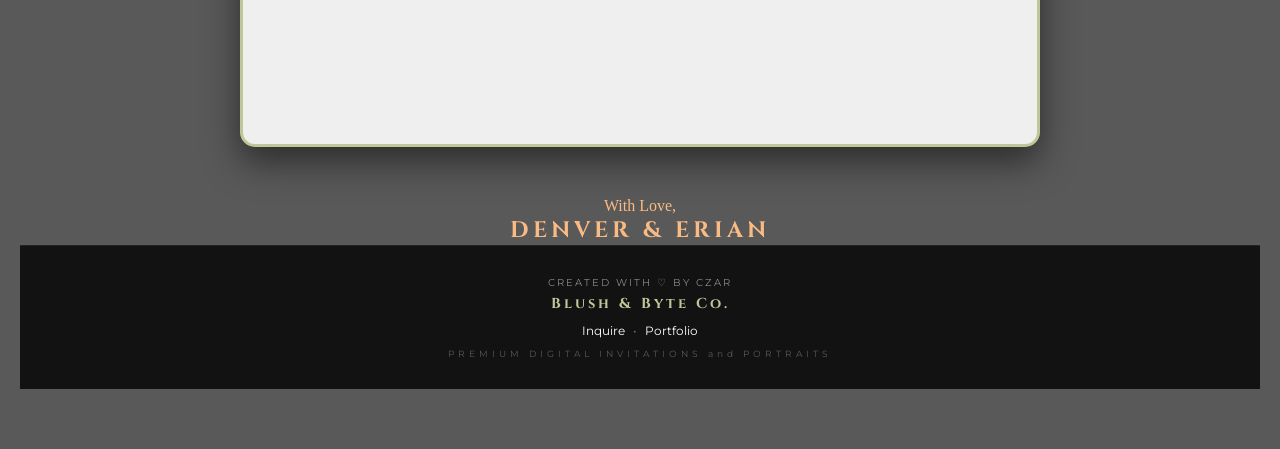
==== commit cb0170c5: "iPhone responsiveness and Additional prenup photos" ====
--- a/invitation.html
+++ b/invitation.html
@@ -60,6 +60,11 @@
                 <div class="photo-item"><img src="photo8.jpg" alt="Prenup 8" loading="lazy"></div>
                 <div class="photo-item"><img src="photo9.jpg" alt="Prenup 9" loading="lazy"></div>
                 <div class="photo-item"><img src="photo10.jpg" alt="Prenup 10" loading="lazy"></div>
+                <div class="photo-item"><img src="photo11.jpg" alt="Prenup 11" loading="lazy"></div>
+                <div class="photo-item"><img src="photo12.jpg" alt="Prenup 12" loading="lazy"></div>
+                <div class="photo-item"><img src="photo13.jpg" alt="Prenup 13" loading="lazy"></div>
+                <div class="photo-item"><img src="photo14.jpg" alt="Prenup 14" loading="lazy"></div>
+                <div class="photo-item"><img src="photo15.jpg" alt="Prenup 15" loading="lazy"></div>
             </div>
 
             <button class="nav-btn right" onclick="scrollGallery(1)">&#10095;</button>
--- a/style.css
+++ b/style.css
@@ -700,4 +700,21 @@
     color: rgba(255, 255, 255, 0.3);
     letter-spacing: 4px;
     margin-top: 10px;
+}
+
+/*to commit the changes to github*/
+
+/* iPhone Responsiveness */
+
+@media screen and (max-width: 768px) {
+    /* Stacks the Wedding & Reception columns vertically */
+    .columns-wrapper, .maps-container, .split-section {
+        flex-direction: column !important;
+        align-items: center;
+    }
+    
+    .info-column, .location-box, .split-column {
+        width: 100% !important;
+        margin-bottom: 30px;
+    }
 }
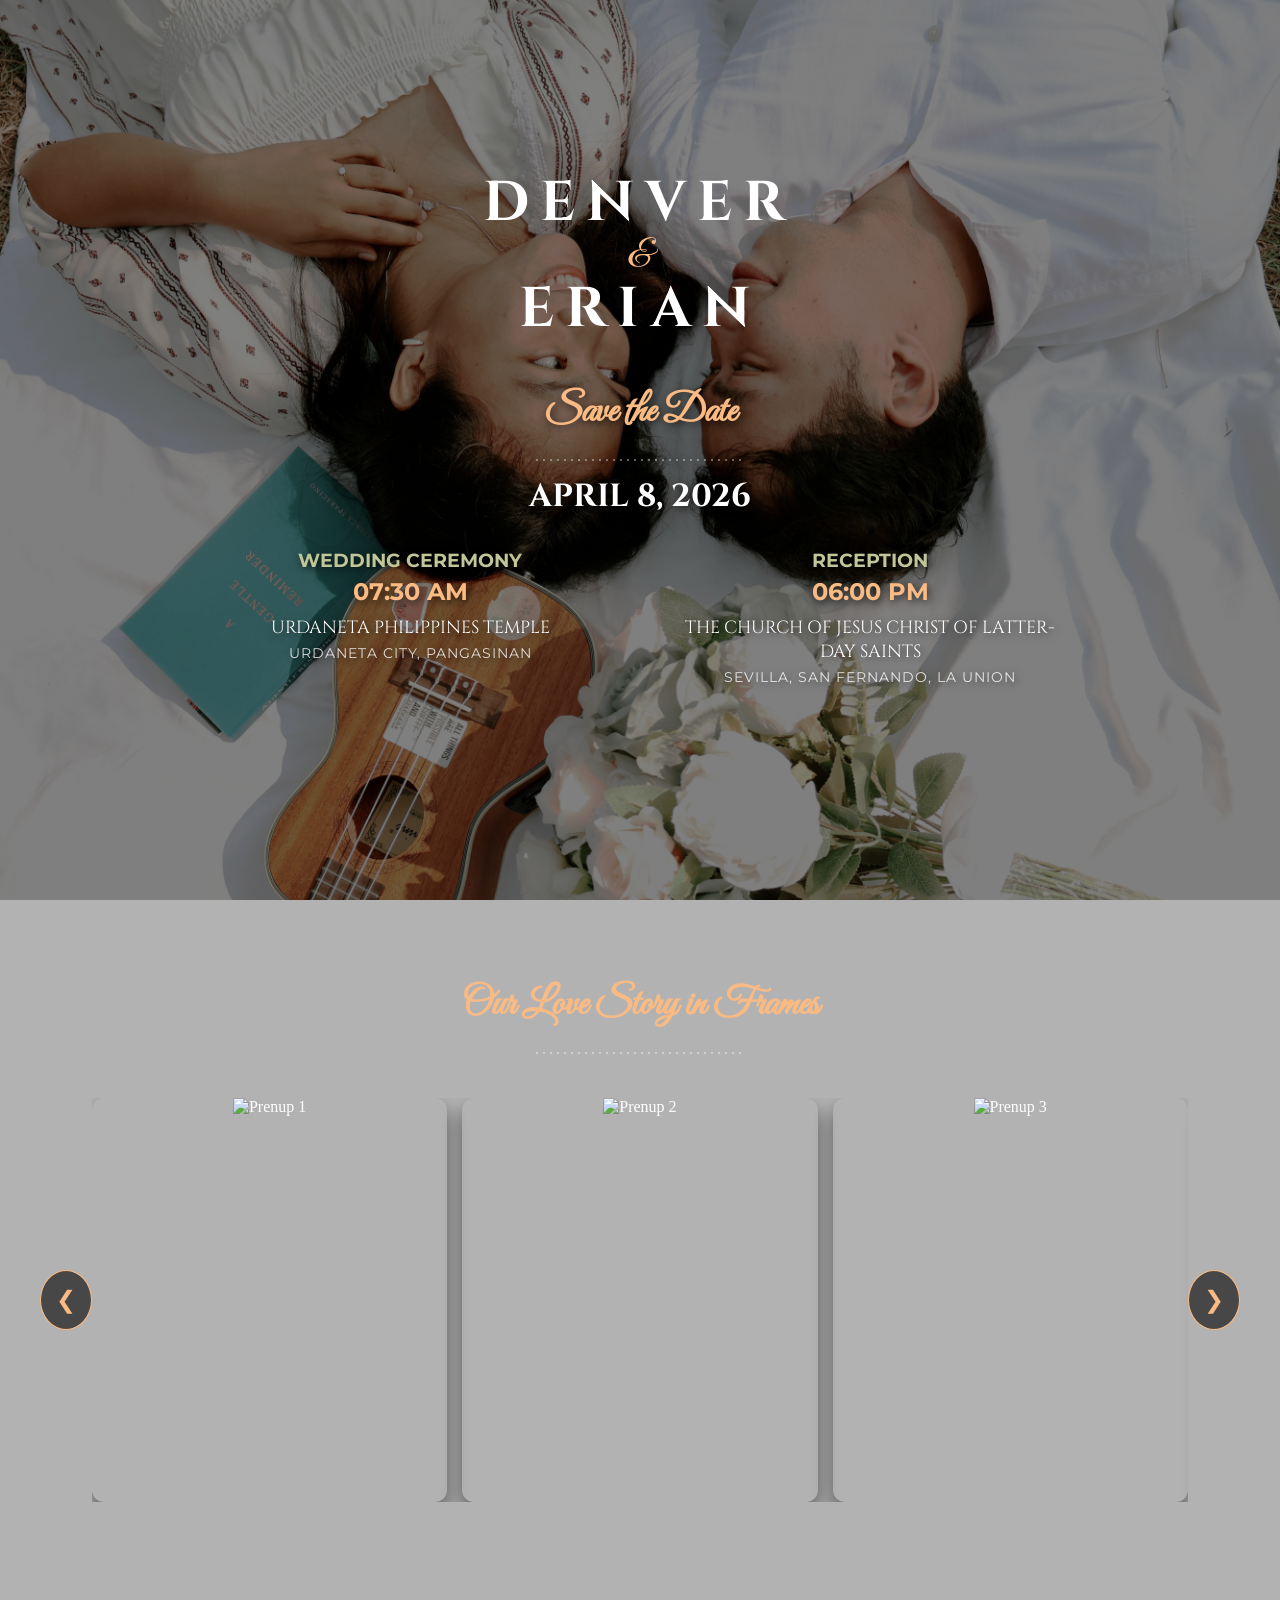
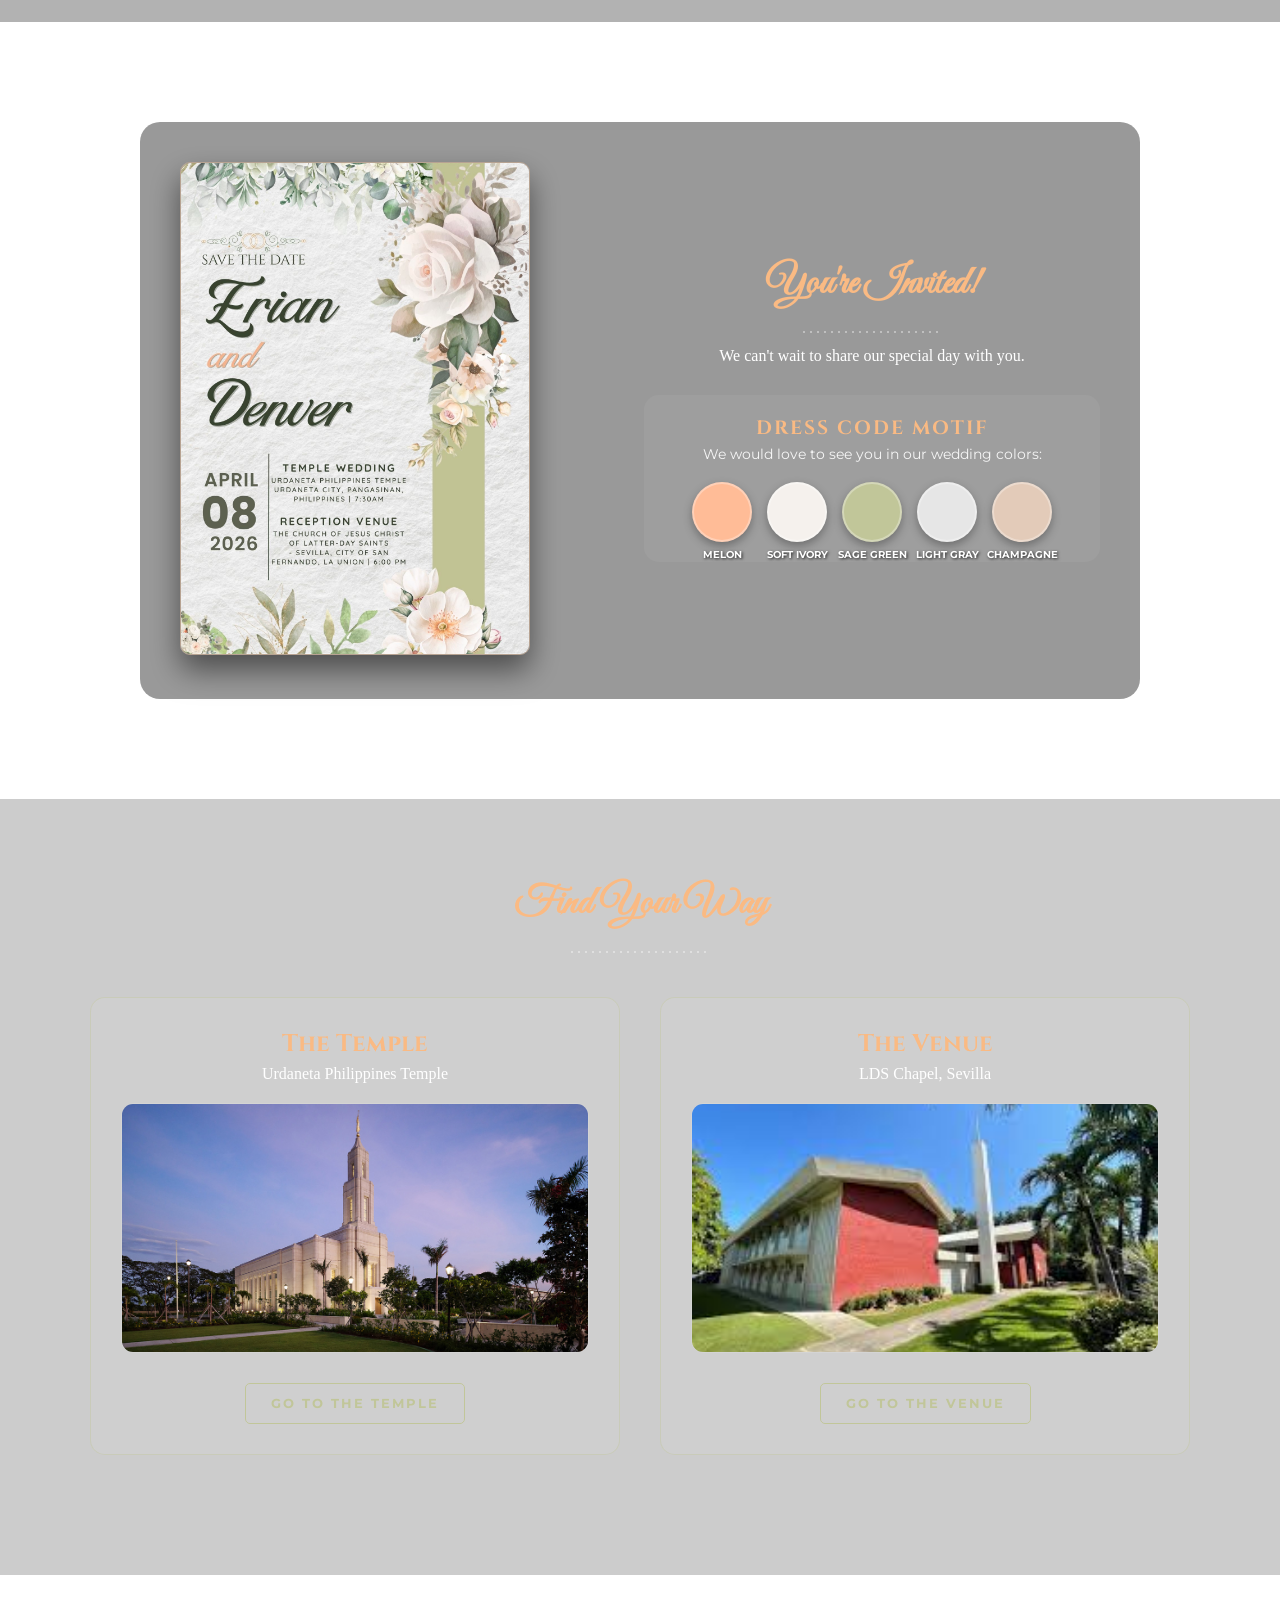
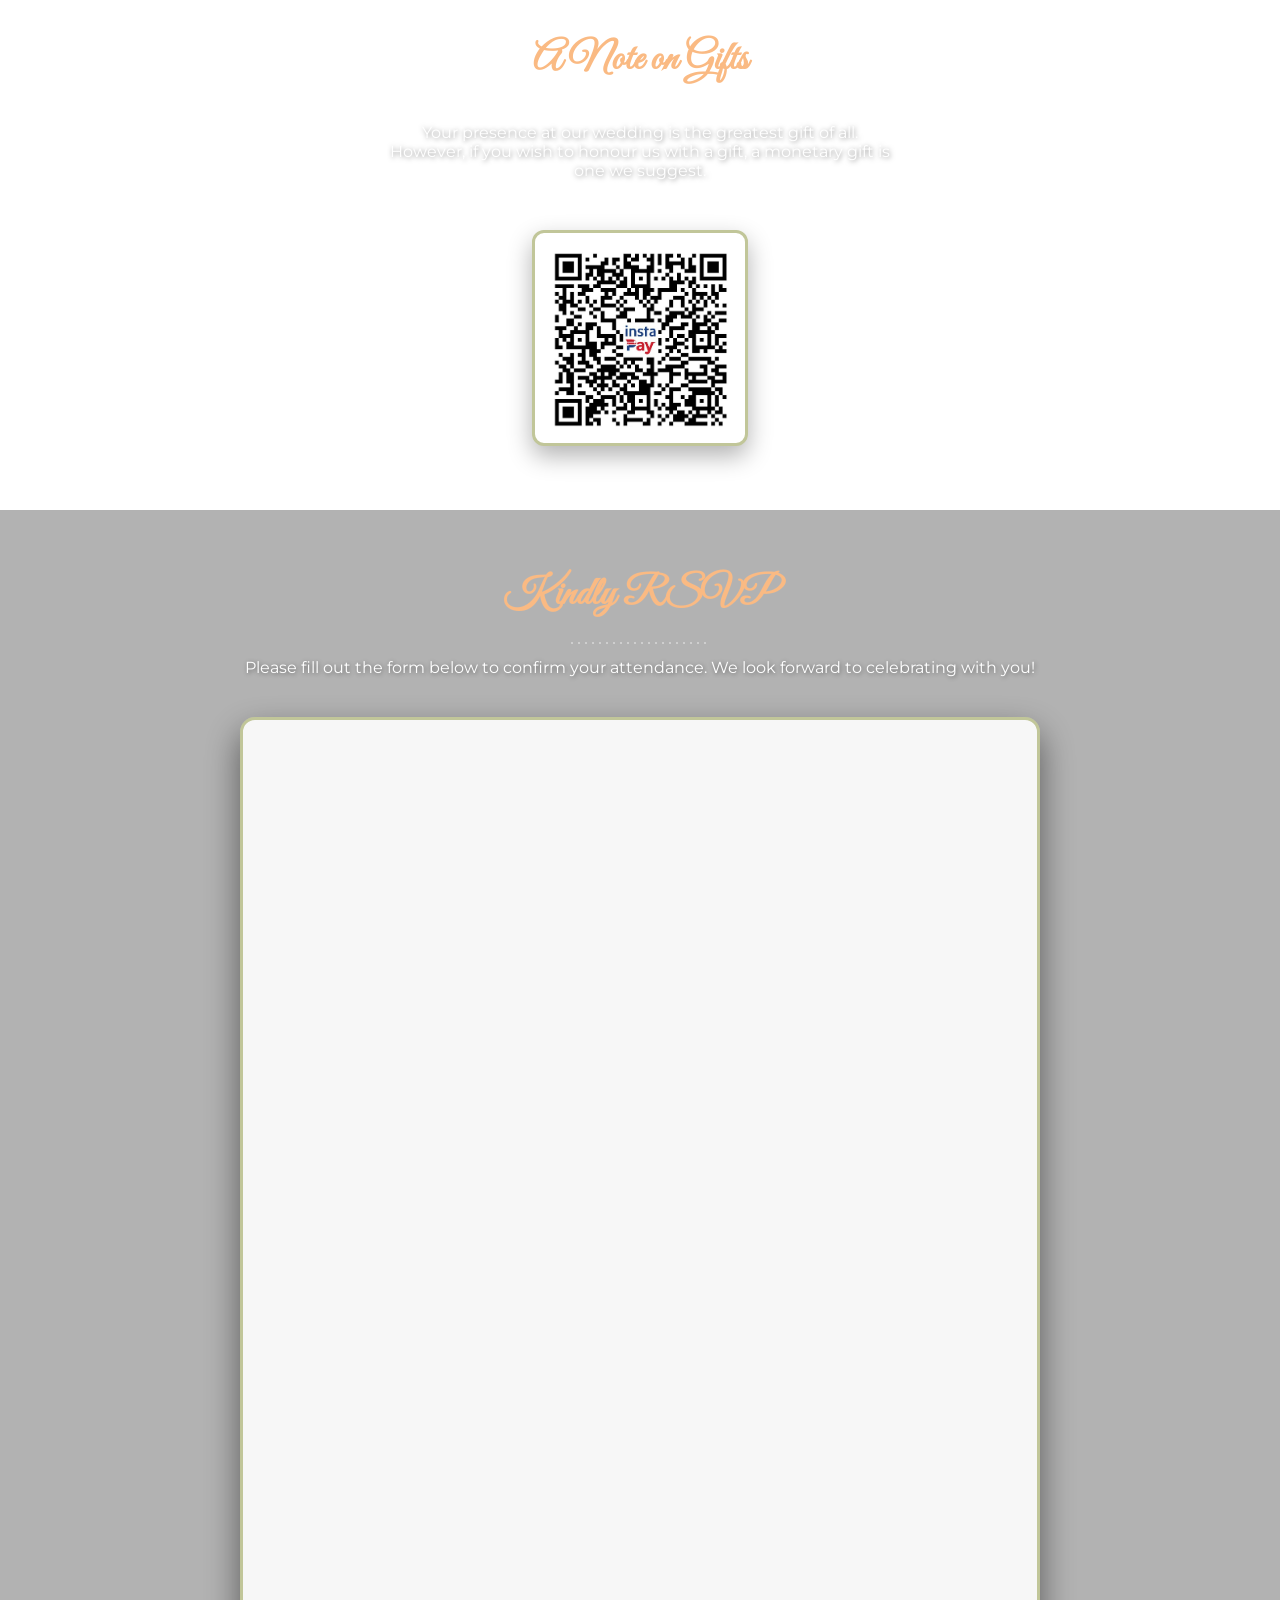
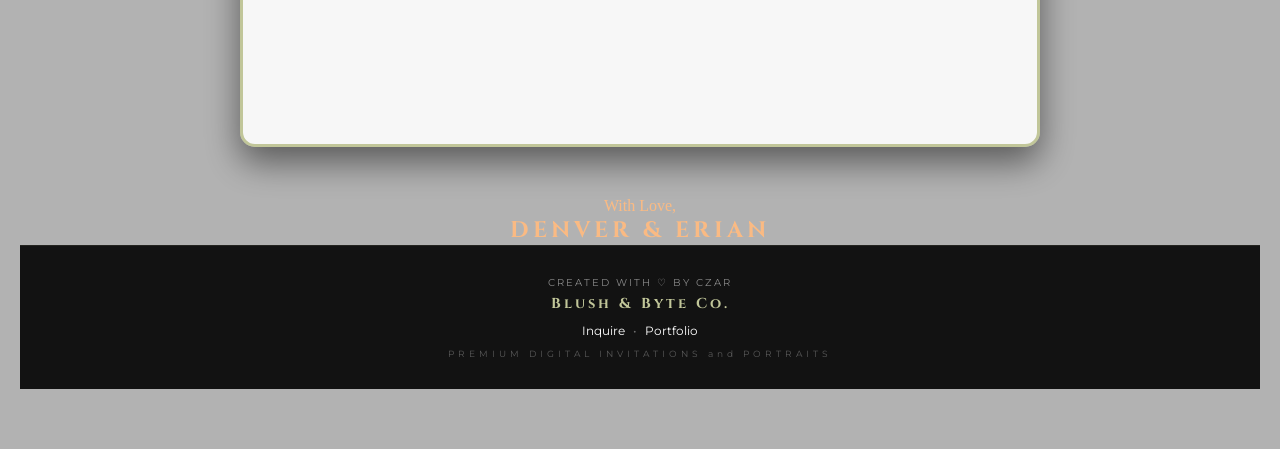
==== commit f100e215: "revision to iphone responsiveness" ====
--- a/invitation.html
+++ b/invitation.html
@@ -12,6 +12,8 @@
 
 <body class="invitation-body">
 
+    <div class="fixed-bg"></div> 
+    
     <div class="main-container">
         <header class="names-header">
             <h1 class="names-small">DENVER</h1>
@@ -61,7 +63,7 @@
                 <div class="photo-item"><img src="photo9.jpg" alt="Prenup 9" loading="lazy"></div>
                 <div class="photo-item"><img src="photo10.jpg" alt="Prenup 10" loading="lazy"></div>
                 <div class="photo-item"><img src="photo11.jpg" alt="Prenup 11" loading="lazy"></div>
-                <div class="photo-item"><img src="photo12.jpg" alt="Prenup 12" loading="lazy"></div>
+                <div class="photo-item"><img src="photo12.JPG" alt="Prenup 12" loading="lazy"></div>
                 <div class="photo-item"><img src="photo13.jpg" alt="Prenup 13" loading="lazy"></div>
                 <div class="photo-item"><img src="photo14.jpg" alt="Prenup 14" loading="lazy"></div>
                 <div class="photo-item"><img src="photo15.jpg" alt="Prenup 15" loading="lazy"></div>
--- a/style.css
+++ b/style.css
@@ -131,18 +131,27 @@
 
 
 /* 1. Base Setup - FIXED TO ALLOW SCROLLING */
+/* 1. Base Setup - UPDATED FOR STABILITY */
+/* 1. The Fixed Background Layer */
+.fixed-bg {
+    position: fixed;
+    top: 0;
+    left: 0;
+    width: 100%;
+    height: 100%;
+    /* Use your exact image and gradient */
+    background: linear-gradient(rgba(0, 0, 0, 0.5), rgba(0, 0, 0, 0.5)),
+                url('banner_invitation.jpg') no-repeat center center;
+    background-size: cover;
+    z-index: -1; /* Puts it behind everything */
+}
+
+/* 2. Reset the Invitation Body */
 .invitation-body {
     margin: 0;
     padding: 0;
-    min-height: 100vh; /* Changed from height to min-height */
-    background: linear-gradient(rgba(0, 0, 0, 0.5), rgba(0, 0, 0, 0.5)), 
-                url('banner_invitation.jpg') no-repeat center center/cover fixed;
-    display: flex;
-    flex-direction: column; /* Stack sections vertically */
-    align-items: center;
+    background: transparent; /* Remove the background from here */
     color: white;
-    overflow-y: auto; /* Enable vertical scrolling */
-    overflow-x: hidden;
 }
 
 /* 2. Main Container - Adjusted for visibility */
@@ -706,15 +715,21 @@
 
 /* iPhone Responsiveness */
 
+/* 3. The Updated Mobile Fix */
 @media screen and (max-width: 768px) {
-    /* Stacks the Wedding & Reception columns vertically */
+    .fixed-bg {
+        /* On mobile, we use a special height to prevent the white gap */
+        height: 100dvh; 
+    }
+
+    .main-container {
+        width: 100%;
+        background: transparent;
+    }
+
+    /* Keep your stacking logic for content */
     .columns-wrapper, .maps-container, .split-section {
         flex-direction: column !important;
         align-items: center;
     }
-    
-    .info-column, .location-box, .split-column {
-        width: 100% !important;
-        margin-bottom: 30px;
-    }
 }
